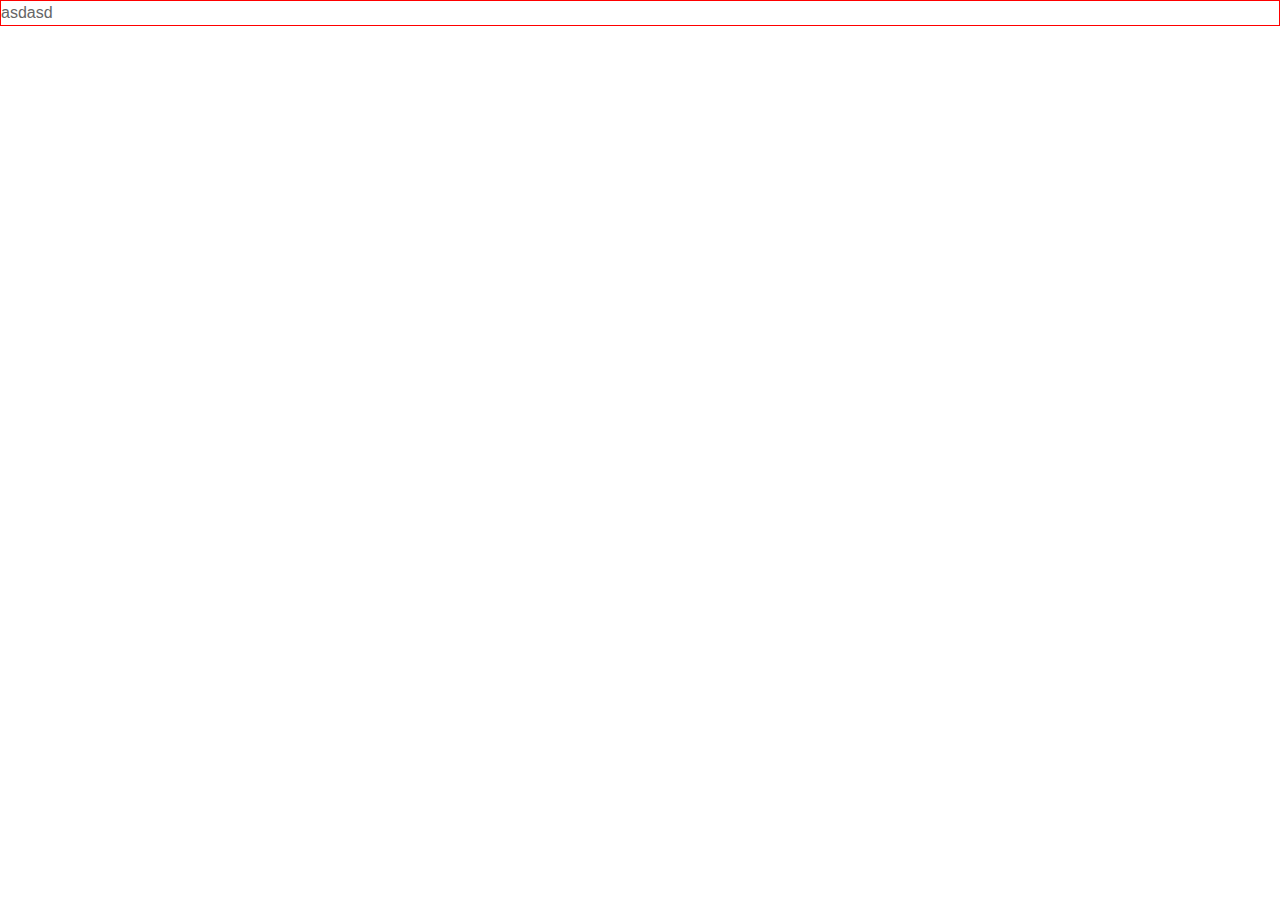
==== index.html @ b09355a0 "init" ====
<!DOCTYPE html>
<html lang="en">
<head>
    <meta charset="UTF-8">
    <meta http-equiv="X-UA-Compatible" content="IE=edge">
    <meta name="viewport" content="width=device-width, initial-scale=1.0">
    <title>First project</title>
    <link rel="stylesheet" href="css/uikit.min.css" />
    <script src="js/uikit.min.js"></script>
    <script src="js/uikit-icons.min.js"></script>
    <link rel="preconnect" href="https://fonts.googleapis.com">
    <link rel="preconnect" href="https://fonts.gstatic.com" crossorigin>
    <link href="https://fonts.googleapis.com/css2?family=Montserrat:ital,wght@0,100;0,200;0,300;0,400;0,500;0,600;0,700;0,800;0,900;1,100;1,200;1,300;1,400;1,500;1,600;1,700;1,800;1,900&display=swap" rel="stylesheet">
    <link rel="stylesheet" href="css/style.css">
</head>
<body>
    <main>
        <div class="Cc">
            asdasd
        </div>
      
    </main>
</body>
</html>
---- css/style.css ----
.Cc{
    border:1px solid red;
}
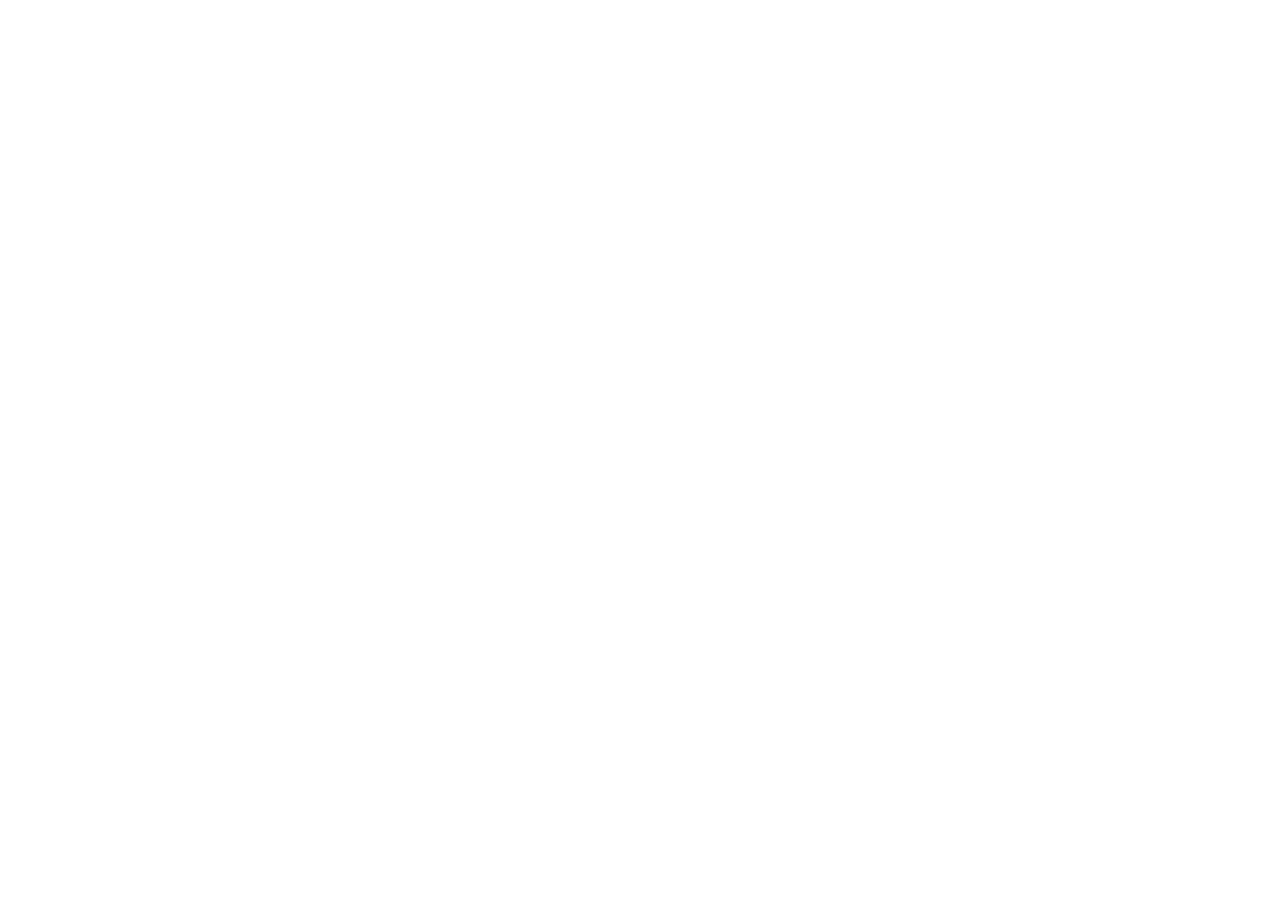
==== commit a7621b37: "empty index" ====
--- a/index.html
+++ b/index.html
@@ -15,10 +15,6 @@
 </head>
 <body>
     <main>
-        <div class="Cc">
-            asdasd
-        </div>
-      
     </main>
 </body>
 </html>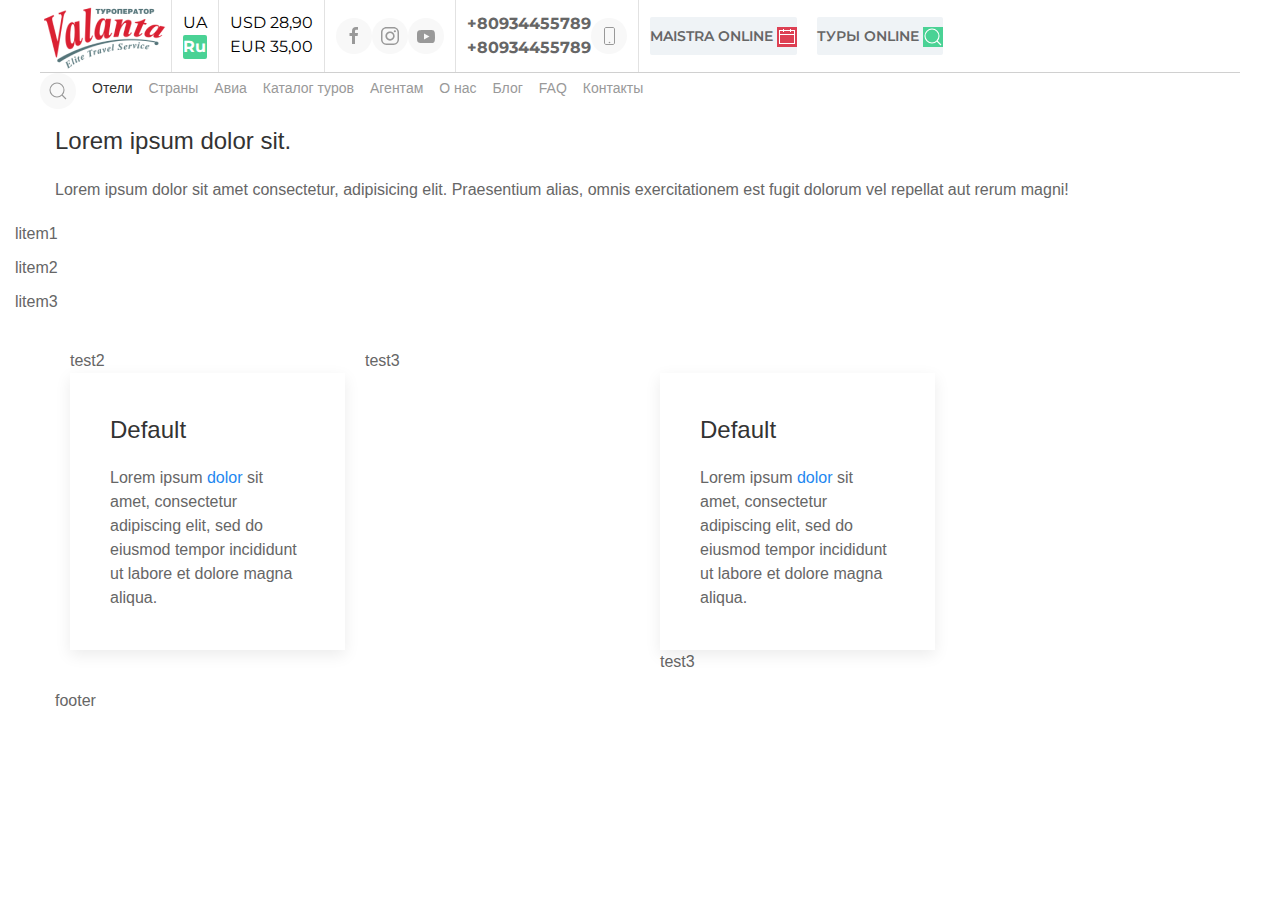
==== commit cabfffcc: "Update" ====
--- a/index.html
+++ b/index.html
@@ -14,7 +14,106 @@
     <link rel="stylesheet" href="css/style.css">
 </head>
 <body>
-    <main>
+    <main class="container-main">
+        <header class="header-main">
+            <div class="uk-container">
+                
+                <div class="header-main-top-section">
+                    <div class="logo-box">
+                        <img src="img/logo 1.png" class="logo">
+                    </div>
+                    <div class="lang-box">
+                        <a href="page2.html" class="lang-btn">
+                           UA
+                        </a>
+                        <a href="#" class="lang-btn active">
+                          Ru  
+                        </a>
+                    </div>
+                    <div class="rates-box">
+                        <a href="#" class="courses-usd">USD 28,90</a>
+                        <a href="#" class="courses-eur">EUR 35,00</a>
+                    </div>
+                    <div class="social-btn-box">
+                        <a href="" class="uk-icon-button" uk-icon="facebook"></a>
+                        <a href="" class="uk-icon-button" uk-icon="instagram"></a>
+                        <a href="" class="uk-icon-button" uk-icon="youtube"></a>
+                    </div>
+                    <div class="tel-box">
+                        <div class="tel-number-box">
+                            <span>+80934455789</span>
+                            <span>+80934455789</span>
+                        </div>
+                        <div class="tel-icon">
+                            <a href="" class="uk-icon-button" uk-icon="phone"></a>
+                        </div>
+                    </div>
+                    <div class="btn-box">
+                        <button class="uk-button uk-button-default-first">Maistra ONLINE <a href="" class="uk-icon-button-calendar" uk-icon="calendar"></a></button>
+                        <button class="uk-button uk-button-default-second">ТУРЫ ONLINE <a href="" class="uk-icon-button-search" uk-icon="search"></a></button>
+                    </div>
+                </div>
+                <div class="header-main-nav">
+                    <ul class="uk-nav uk-nav-default">
+                        <li><a href="" class="uk-icon-button" uk-icon="search"></a></li>
+                        <li class="uk-active"><a href="#">Отели</a></li>
+                        <li><a href="#">Страны</a></li>
+                        <li><a href="#">Авиа</a></li>
+                        <li><a href="#">Каталог туров</a></li>
+                        <li><a href="#">Агентам</a></li>
+                        <li><a href="#">О нас</a></li>
+                        <li><a href="#">Блог</a></li>
+                        <li><a href="#">FAQ</a></li>
+                        <li><a href="#">Контакты</a></li>
+                    </ul>
+                </div>
+            </div>
+        </header>
+        <section class="uk-section uk-padding-small section-info">
+            <div class="uk-container">
+              <div class="info-col-first">
+                <h3>
+                    Lorem ipsum dolor sit.
+                </h3>
+                <p>
+                    Lorem ipsum dolor sit amet consectetur, adipisicing elit. Praesentium alias, omnis exercitationem est fugit dolorum vel repellat aut rerum magni!
+                </p>
+              </div>
+
+            </div>
+            <div class="info-col-second">
+                <ul class="uk-list">
+                    <li>litem1</li>
+                    <li>litem2</li>
+                    <li>litem3</li>
+                </ul>
+            </div>
+        </div>
+        <div class="uk-section uk-padding-small">
+            <div class="uk-container">
+                <div class="uk-column-1-4">
+                    <div class="test Cc">test2</div>
+                    <div class="test Cc">test3</div>
+                </div>
+                
+                <div class="uk-column-1-2">
+                    <div class="uk-card uk-card-default uk-card-body uk-width-1-2@m">
+                        <h3 class="uk-card-title">Default</h3>
+                        <p>Lorem ipsum <a href="#">dolor</a> sit amet, consectetur adipiscing elit, sed do eiusmod tempor incididunt ut labore et dolore magna aliqua.</p>
+                    </div>
+                    <div class="uk-card uk-card-default uk-card-body uk-width-1-2@m">
+                        <h3 class="uk-card-title">Default</h3>
+                        <p>Lorem ipsum <a href="#">dolor</a> sit amet, consectetur adipiscing elit, sed do eiusmod tempor incididunt ut labore et dolore magna aliqua.</p>
+                    </div>
+                    <div class="test Cc">test3</div>
+                </div>
+            </div>
+        </div>
+        <footer class="footer-main">
+            <div class="uk-container">
+                footer
+            </div>
+        </footer>
     </main>
 </body>
 </html>--- a/css/style.css
+++ b/css/style.css
@@ -1,3 +1,131 @@
-.Cc{
-    border:1px solid red;
-}+.header-main-top-section {
+    display: flex;
+    flex-direction: row;
+}
+        .logo {
+            width: 131px;
+            height: 72px;
+        }
+    .lang-box {
+        display: flex;
+        flex-direction: column;
+        padding: 11px;
+        border-right:1px solid #E2E2E2;
+        border-left: 1px solid #E2E2E2;
+    }
+        .lang-btn {
+            color:black;
+            font-family:Montserrat;
+            font-style: normal;
+            font-weight: normal;
+        }
+        .active {
+            background-color: #4AD295;
+            color:white;
+            border-radius: 2px;
+            font-family:Montserrat;
+            font-style: normal;
+            font-weight: bold;
+        }
+    .rates-box {
+        display: flex;
+        flex-direction: column;
+        padding: 11px;
+        border-right:1px solid #E2E2E2;
+    }
+        .courses-usd, .courses-eur {
+            font-family: Montserrat;
+            font-style: normal;
+            font-weight: normal;
+            color:black;
+        }
+    .social-btn-box {
+        display: flex;
+        flex-direction: row;
+        align-items: center;
+        padding: 11px;
+        border-right:1px solid #E2E2E2;
+    }
+    .tel-box {
+        display: flex;
+        flex-direction: row;
+        align-items: center;
+        padding: 11px;
+        border-right:1px solid #E2E2E2;
+    }
+        .tel-number-box {
+            display: flex;
+            flex-direction: column;
+            font-family: Montserrat;
+            font-style: normal;
+            font-weight: bold;
+            text-align: center;
+        }
+        .tel-icon {
+            display: flex;
+            align-items: center;
+        }
+    .btn-box {
+        display: flex;
+        flex-direction: row;
+        align-items: center;
+    }
+        .uk-button-default-first {
+            padding: 0px;
+            margin-left: 11px;
+            margin-right:10px;
+            background: #EFF3F6;
+            border-radius: 2px;
+            font-family: Montserrat;
+            font-style: normal;
+            font-weight: 600;
+        }
+        .uk-button-default-second {
+            padding: 0px;
+            margin-left: 10px;
+            margin-right: 11px;
+            background: #EFF3F6;
+            border-radius: 2px;
+            font-family: Montserrat;
+            font-style: normal;
+            font-weight: 600;
+        }
+            .uk-icon-button-calendar {
+                background-color: #DD4053;
+                color: white;
+            }
+            .uk-icon-button-search {
+                background-color: #4AD295;
+                color:white;
+            }
+.header-main-nav {
+    border-top: 1px solid #D0D0D0;
+
+}
+    .header-main-nav .uk-nav  {
+        display: flex;
+        margin: 0 -8px;
+    }
+    .header-main-nav .uk-nav li {
+        margin: 0 8px;
+    }
+
+    .section-info{
+        
+    }
+        .section-info .info-col-first{
+            
+        }
+            .section-info .info-col-first .heading{
+                
+            }
+            .section-info .info-col-first .heading{
+                
+            }
+
+        .section-info .info-col-second{
+            
+        }
+            .section-info .info-col-second .uk-list{
+                
+            }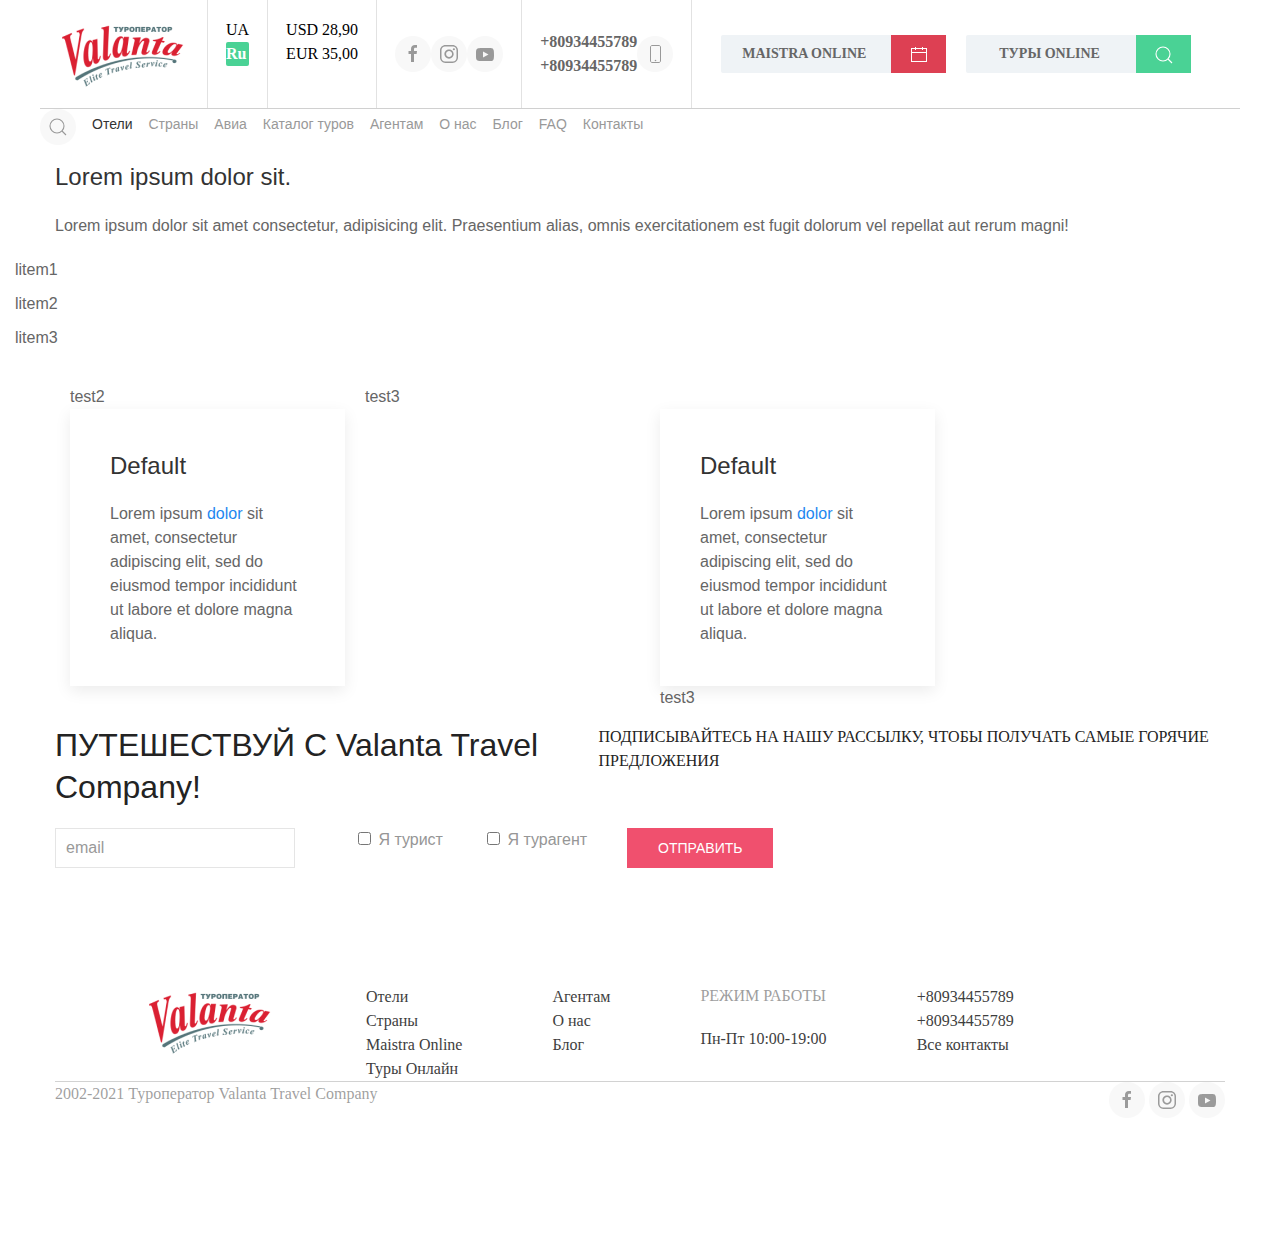
==== commit e7c5b1a2: "lesson-25" ====
--- a/index.html
+++ b/index.html
@@ -5,6 +5,9 @@
     <meta http-equiv="X-UA-Compatible" content="IE=edge">
     <meta name="viewport" content="width=device-width, initial-scale=1.0">
     <title>First project</title>
+    <link rel="preconnect" href="https://fonts.googleapis.com">
+<link rel="preconnect" href="https://fonts.gstatic.com" crossorigin>
+<link href="https://fonts.googleapis.com/css2?family=Montserrat:ital,wght@0,100;0,200;0,300;0,400;0,500;0,600;0,700;0,800;0,900;1,100;1,200;1,300;1,400;1,500;1,600;1,700;1,800;1,900&display=swap" rel="stylesheet">
     <link rel="stylesheet" href="css/uikit.min.css" />
     <script src="js/uikit.min.js"></script>
     <script src="js/uikit-icons.min.js"></script>
@@ -49,8 +52,18 @@
                         </div>
                     </div>
                     <div class="btn-box">
-                        <button class="uk-button uk-button-default-first">Maistra ONLINE <a href="" class="uk-icon-button-calendar" uk-icon="calendar"></a></button>
-                        <button class="uk-button uk-button-default-second">ТУРЫ ONLINE <a href="" class="uk-icon-button-search" uk-icon="search"></a></button>
+                        <button class="uk-button uk-button-default-first">
+                            Maistra ONLINE 
+                            <div class="red-background">
+                                <a href="" class="uk-icon-button-calendar" uk-icon="calendar"></a>
+                            </div>
+                        </button>
+                        <button class="uk-button uk-button-default-second">
+                            ТУРЫ ONLINE 
+                            <div class="green-background">
+                                <a href="" class="uk-icon-button-search" uk-icon="search"></a>
+                            </div>
+                        </button>
                     </div>
                 </div>
                 <div class="header-main-nav">
@@ -111,7 +124,73 @@
         </div>
         <footer class="footer-main">
             <div class="uk-container">
-                footer
+                <div class="footer-main-top-section">
+                    <div class="text-main-top-section">
+                        <div class="title-footer-main-top-section">
+                            <h2>ПУТЕШЕСТВУЙ С Valanta Travel Company!</h2>
+                        </div>
+                        <div class="sentence">
+                            <a href="#">ПОДПИСЫВАЙТЕСЬ НА НАШУ РАССЫЛКУ, ЧТОБЫ ПОЛУЧАТЬ САМЫЕ ГОРЯЧИЕ ПРЕДЛОЖЕНИЯ</a>
+                        </div>
+                    </div>
+                    <div class="application">
+                        <form class="uk-search uk-search-default">
+                            <input class="uk-search-input" type="email" placeholder="email">
+                        </form>
+                        <div class="who-you">
+                            <div class="tourist">
+                                <input type="checkbox">
+                                <a href="#">Я турист</a>
+                            </div>
+                            <div class="travel-agent">
+                                <input type="checkbox">
+                                <a href="#">Я турагент</a>
+                            </div>
+                            <div class="send">
+                                <button class="uk-button uk-button-danger">Отправить</button>
+                            </div>
+                        </div>
+                    </div>
+                </div>
+                <div class="footer-main-under-section">
+                    <div class="footer-col">
+                        <div class="footer-logo-box">
+                            <img src="img/logo 1.png" class="footer-logo">
+                        </div>
+                        <div class="col-first">
+                            <a href="#">Отели</a>
+                            <a href="#">Страны</a>
+                            <a href="#">Maistra Online</a>
+                            <a href="#">Туры Онлайн</a>
+                        </div>
+                        <div class="col-second">
+                            <a href="#">Агентам</a>
+                            <a href="#">О нас</a>
+                            <a href="#">Блог</a>
+                        </div>
+                        <div class="col-third">
+                            <h5>Режим работы</h5>
+                            <p>Пн-Пт 10:00-19:00</p>
+                        </div>
+                        <div class="col-fourth">
+                            <div class="number-col-fourth">
+                                <span>+80934455789</span>
+                                <span>+80934455789</span>
+                            </div>
+                            <p>Все контакты</p>
+                        </div>
+                    </div>
+                    <div class="under-footer-main-under-section">
+                        <div class="company">
+                            <a href="#">2002-2021 Туроператор Valanta Travel Company</a>
+                        </div>
+                        <div class="social-icon">
+                            <a href="" class="uk-icon-button" uk-icon="facebook"></a>
+                            <a href="" class="uk-icon-button" uk-icon="instagram"></a>
+                            <a href="" class="uk-icon-button" uk-icon="youtube"></a>
+                        </div>
+                    </div>
+                </div>
             </div>
         </footer>
     </main>
--- a/css/style.css
+++ b/css/style.css
@@ -2,20 +2,22 @@
     display: flex;
     flex-direction: row;
 }
+    .logo-box {
+        padding:18px;
+    }
         .logo {
             width: 131px;
-            height: 72px;
         }
     .lang-box {
         display: flex;
         flex-direction: column;
-        padding: 11px;
+        padding: 18px;
         border-right:1px solid #E2E2E2;
         border-left: 1px solid #E2E2E2;
     }
         .lang-btn {
             color:black;
-            font-family:Montserrat;
+            font-family: Montserrat sans-serif;
             font-style: normal;
             font-weight: normal;
         }
@@ -23,41 +25,38 @@
             background-color: #4AD295;
             color:white;
             border-radius: 2px;
-            font-family:Montserrat;
             font-style: normal;
             font-weight: bold;
         }
     .rates-box {
         display: flex;
         flex-direction: column;
-        padding: 11px;
-        border-right:1px solid #E2E2E2;
-    }
-        .courses-usd, .courses-eur {
-            font-family: Montserrat;
-            font-style: normal;
-            font-weight: normal;
-            color:black;
-        }
+        padding: 18px;
+        border-right:1px solid #E2E2E2;
+        font-family: Montserrat sans-serif;
+        color:black;
+    }
+    .courses-usd, .courses-eur {
+        color:black;
+    }
     .social-btn-box {
         display: flex;
         flex-direction: row;
         align-items: center;
-        padding: 11px;
+        padding: 18px;
         border-right:1px solid #E2E2E2;
     }
     .tel-box {
         display: flex;
         flex-direction: row;
         align-items: center;
-        padding: 11px;
+        padding: 18px;
         border-right:1px solid #E2E2E2;
     }
         .tel-number-box {
             display: flex;
             flex-direction: column;
-            font-family: Montserrat;
-            font-style: normal;
+            font-family: Montserrat sans-serif;
             font-weight: bold;
             text-align: center;
         }
@@ -69,35 +68,45 @@
         display: flex;
         flex-direction: row;
         align-items: center;
+        padding-left: 18px;
     }
         .uk-button-default-first {
             padding: 0px;
+            width: 225px;
+            padding-left: 21px;
             margin-left: 11px;
             margin-right:10px;
             background: #EFF3F6;
             border-radius: 2px;
-            font-family: Montserrat;
-            font-style: normal;
+            font-family: Montserrat sans-serif;
             font-weight: 600;
+            display: flex;
+            justify-content: space-between;
+            
         }
         .uk-button-default-second {
             padding: 0px;
+            padding-left: 33px;
+            width: 225px;
             margin-left: 10px;
             margin-right: 11px;
             background: #EFF3F6;
             border-radius: 2px;
-            font-family: Montserrat;
-            font-style: normal;
+            font-family: Montserrat sans-serif;
             font-weight: 600;
-        }
-            .uk-icon-button-calendar {
-                background-color: #DD4053;
-                color: white;
-            }
-            .uk-icon-button-search {
-                background-color: #4AD295;
-                color:white;
-            }
+            display: flex;
+            justify-content: space-between;
+        }
+        .red-background {
+            background-color: #DD4053;
+            color: white;
+            width: 55px;
+        }
+        .green-background {
+            background-color: #4AD295;
+            color:white;
+            width: 55px;
+        }
 .header-main-nav {
     border-top: 1px solid #D0D0D0;
 
@@ -128,4 +137,88 @@
         }
             .section-info .info-col-second .uk-list{
                 
-            }+            }
+.footer-main-under-section {
+    background-image:url(https://i.pinimg.com/originals/00/1d/f4/001df465267b254a5045a230e4692837.jpg);
+    height: 370px;
+    display: flex;
+    flex-direction: column;
+    justify-content: center;
+}
+    .footer-col {
+        display: flex;
+        flex-direction: row;
+    }
+        .footer-logo-box {
+            margin-left: 90px;
+        }
+        .col-first, .col-second, .col-third, .col-fourth {
+            display: flex;
+            flex-direction: column;
+            font-family: Montserrat sans-serif;
+            margin-left: 90px;
+        }
+        .col-first a, .col-second a, .col-third a, .col-third p,.col-fourth a {
+            color: #3E3E3E; 
+        }
+            .col-third p {
+                margin-top: 0px;
+            }
+            .col-third h5 {
+                color: #3E3E3E;
+                opacity: 0.5;
+                text-transform: uppercase;
+                font-family: Montserrat sans-serif; 
+            }
+            .number-col-fourth {
+                display: flex;
+                flex-direction: column;
+                color: #3E3E3E; 
+                font-family: Montserrat sans-serif;
+            }
+            .col-fourth p {
+                margin-top: 0px;
+                color: #3E3E3E; 
+            }
+.footer-main-top-section {
+    background-image: url();
+}
+            .text-main-top-section {
+                display: flex;
+                flex-direction: row;
+                font-family: Montserrat sans-serif;
+                font-weight: 500;
+            }
+            .title-footer-main-top-section h2, .sentence a {
+                color: #232323;
+            }
+        .application, .who-you {
+            display: flex;
+            flex-direction: row;
+            margin-top: 0px;
+        }
+        .who-you {
+            margin-left: 59px;
+        }
+            .tourist {
+                margin-right: 40px;
+            }
+                .tourist a {
+                    color:#969696;
+                }
+                .travel-agent a {
+                    color:#969696;
+                }
+            .travel-agent {
+                margin-right: 40px;
+            }
+    .under-footer-main-under-section {
+        display: flex;
+        justify-content: space-between;
+        border-top: 1px solid rgba(29, 29, 29, 0.2);
+        height: 40px;
+        font-family: Montserrat sans-serif;
+    }
+    .under-footer-main-under-section a {
+        color: rgba(62, 62, 62, 0.5);
+    }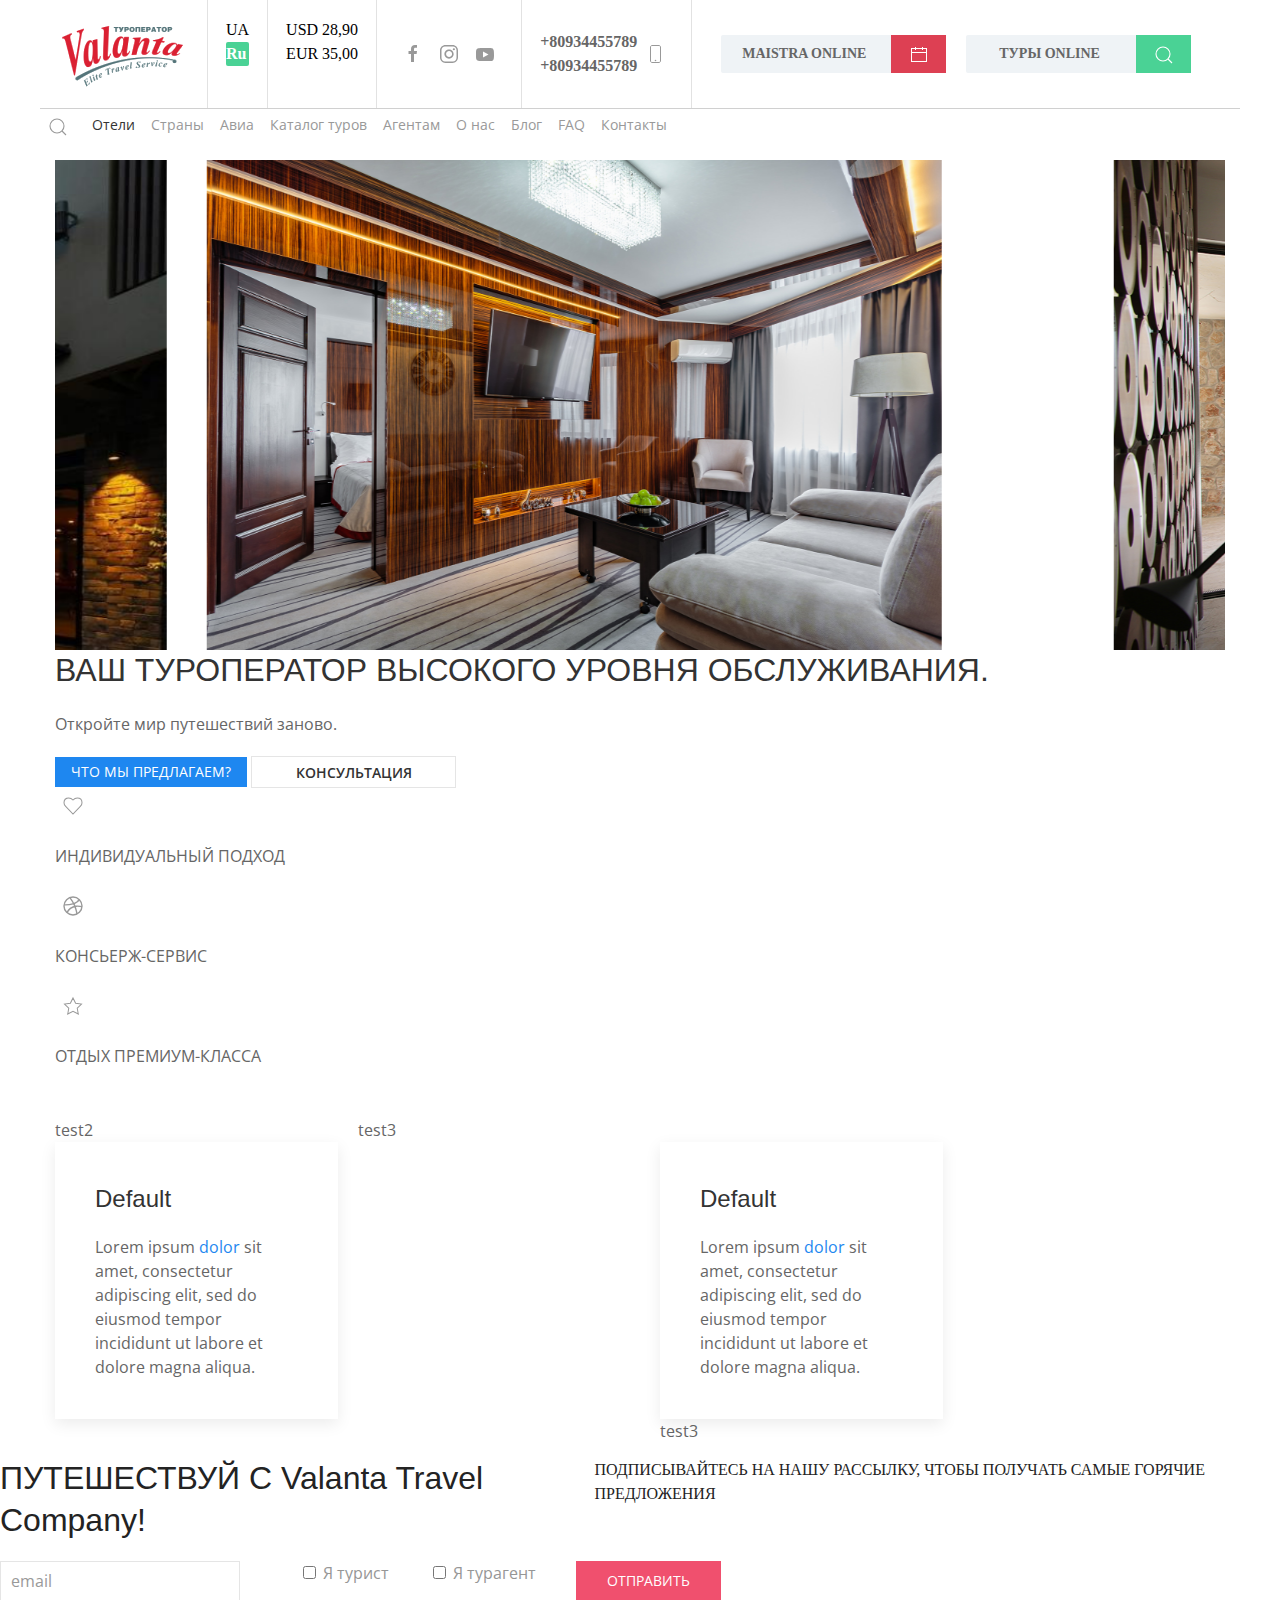
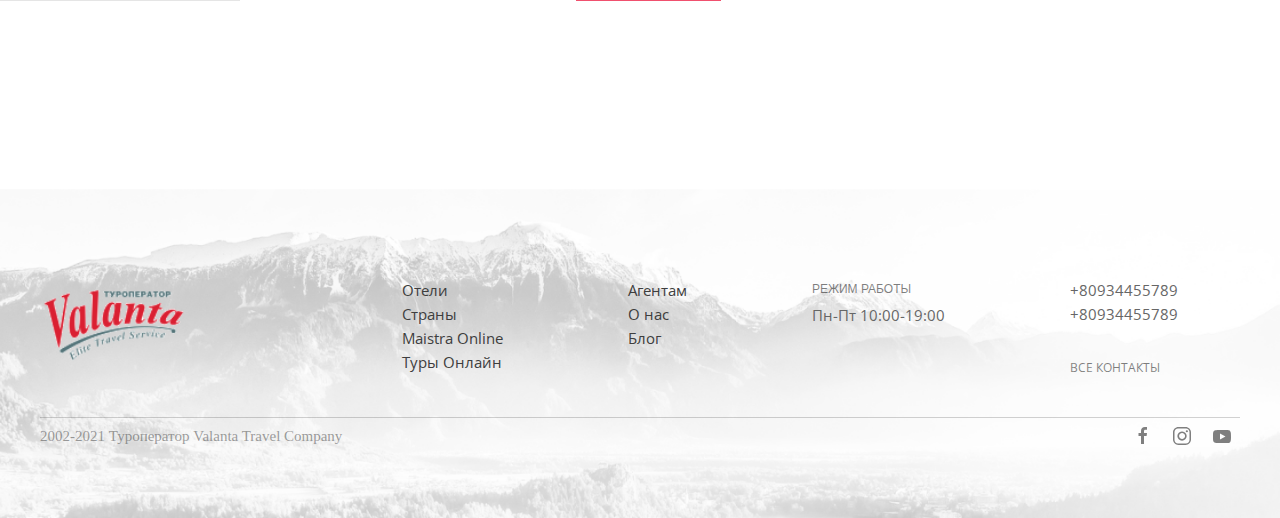
==== commit 66b226ee: "fix footer" ====
--- a/index.html
+++ b/index.html
@@ -6,14 +6,20 @@
     <meta name="viewport" content="width=device-width, initial-scale=1.0">
     <title>First project</title>
     <link rel="preconnect" href="https://fonts.googleapis.com">
-<link rel="preconnect" href="https://fonts.gstatic.com" crossorigin>
-<link href="https://fonts.googleapis.com/css2?family=Montserrat:ital,wght@0,100;0,200;0,300;0,400;0,500;0,600;0,700;0,800;0,900;1,100;1,200;1,300;1,400;1,500;1,600;1,700;1,800;1,900&display=swap" rel="stylesheet">
+    <link rel="preconnect" href="https://fonts.gstatic.com" crossorigin>
+    <link href="https://fonts.googleapis.com/css2?family=Montserrat:ital,wght@0,100;0,200;0,300;0,400;0,500;0,600;0,700;0,800;0,900;1,100;1,200;1,300;1,400;1,500;1,600;1,700;1,800;1,900&display=swap" rel="stylesheet">
+    
     <link rel="stylesheet" href="css/uikit.min.css" />
     <script src="js/uikit.min.js"></script>
     <script src="js/uikit-icons.min.js"></script>
+
     <link rel="preconnect" href="https://fonts.googleapis.com">
     <link rel="preconnect" href="https://fonts.gstatic.com" crossorigin>
     <link href="https://fonts.googleapis.com/css2?family=Montserrat:ital,wght@0,100;0,200;0,300;0,400;0,500;0,600;0,700;0,800;0,900;1,100;1,200;1,300;1,400;1,500;1,600;1,700;1,800;1,900&display=swap" rel="stylesheet">
+    <link rel="preconnect" href="https://fonts.googleapis.com">
+    <link rel="preconnect" href="https://fonts.gstatic.com" crossorigin>
+    <link href="https://fonts.googleapis.com/css2?family=Open+Sans:ital,wght@0,300;0,400;0,500;0,600;0,700;0,800;1,300;1,400;1,500;1,600;1,700;1,800&display=swap" rel="stylesheet">
+    
     <link rel="stylesheet" href="css/style.css">
 </head>
 <body>
@@ -23,7 +29,7 @@
                 
                 <div class="header-main-top-section">
                     <div class="logo-box">
-                        <img src="img/logo 1.png" class="logo">
+                        <img src="img/logo.png" class="logo">
                     </div>
                     <div class="lang-box">
                         <a href="page2.html" class="lang-btn">
@@ -84,24 +90,67 @@
         </header>
         <section class="uk-section uk-padding-small section-info">
             <div class="uk-container">
-              <div class="info-col-first">
-                <h3>
-                    Lorem ipsum dolor sit.
-                </h3>
-                <p>
-                    Lorem ipsum dolor sit amet consectetur, adipisicing elit. Praesentium alias, omnis exercitationem est fugit dolorum vel repellat aut rerum magni!
-                </p>
-              </div>
-
-            </div>
-            <div class="info-col-second">
-                <ul class="uk-list">
-                    <li>litem1</li>
-                    <li>litem2</li>
-                    <li>litem3</li>
-                </ul>
-            </div>
-        </div>
+                <div class="uk-position-relative uk-visible-toggle uk-light" tabindex="-1" uk-slider="center: true">
+                    
+                    <ul class="uk-slider-items uk-grid">
+                        <li class="uk-width-3-4">
+                            <div class="uk-panel">
+                                <img src="img/hotel-3.jpg" alt="" class="slider-image">
+                                <div class="uk-position-center uk-panel"></div>
+                            </div>
+                        </li>
+                        <li class="uk-width-3-4">
+                            <div class="uk-panel">
+                                <img src="img/vot-eto.jpg" alt="" class="slider-image">
+                                <div class="uk-position-center uk-panel"></div>
+                            </div>
+                        </li>
+                        <li class="uk-width-3-4">
+                            <div class="uk-panel">
+                                <img src="img/hotel-2.jpg" alt="" class="slider-image">
+                                <div class="uk-position-center uk-panel"></div>
+                            </div>
+                        </li>
+                        <li class="uk-width-3-4">
+                            <div class="uk-panel">
+                                <img src="img/Hotel.jpg" alt="" class="slider-image">
+                                <div class="uk-position-center uk-panel"></div>
+                            </div>
+                        </li>
+                    </ul>
+
+                    <button class="uk-button uk-button-default">От 300 € за сутки</button>
+                    <h1>новый эко-отель mastila на о. хвар в Хорватии</h1>
+                    <button class="uk-button uk-button-primary uk-button-large">Подробнее</button>
+                
+                    <a class="uk-position-center-left uk-position-small uk-hidden-hover" href="#" uk-slidenav-previous uk-slider-item="previous"></a>
+                    <a class="uk-position-center-right uk-position-small uk-hidden-hover" href="#" uk-slidenav-next uk-slider-item="next"></a>
+        
+                </div>
+                <div class="tour-operator">
+                    <div class="first-col-tour-operator">
+                        <h2>ВАШ ТУРОПЕРАТОР ВЫСОКОГО УРОВНЯ ОБСЛУЖИВАНИЯ.</h2>
+                        <p> Откройте мир путешествий заново.</p>
+                        <button class="uk-button uk-button-primary uk-button-small">Что мы предлагаем?</button>
+                        <button class="uk-button uk-button-default uk-button-small">Консультация</button>
+                    </div>
+                    <div class="second-col-tour-operator">
+                        <div class="row">
+                            <a href="" class="uk-icon-button" uk-icon="heart"></a>
+                            <p>ИНДИВИДУАЛЬНЫЙ ПОДХОД</p>
+                        </div>
+                        <div class="row">
+                            <a href="" class="uk-icon-button" uk-icon="dribbble"></a>
+                            <p>КОНСЬЕРЖ-СЕРВИС</p>
+                        </div>
+                        <div class="row">
+                            <a href="" class="uk-icon-button" uk-icon="star"></a>
+                            <p>ОТДЫХ ПРЕМИУМ-КЛАССА</p>
+                        </div>
+                    </div>
+                </div>
+            </div>
+        </section>
         <div class="uk-section uk-padding-small">
             <div class="uk-container">
                 <div class="uk-column-1-4">
@@ -122,74 +171,84 @@
                 </div>
             </div>
         </div>
+
+        <div class="Test Container Cc">
+            <div class="footer-main-top-section">
+                <div class="text-main-top-section">
+                    <div class="title-footer-main-top-section">
+                        <h2>ПУТЕШЕСТВУЙ С Valanta Travel Company!</h2>
+                    </div>
+                    <div class="sentence">
+                        <a href="#">ПОДПИСЫВАЙТЕСЬ НА НАШУ РАССЫЛКУ, ЧТОБЫ ПОЛУЧАТЬ САМЫЕ ГОРЯЧИЕ ПРЕДЛОЖЕНИЯ</a>
+                    </div>
+                </div>
+                <div class="application">
+                    <form class="uk-search uk-search-default">
+                        <input class="uk-search-input" type="email" placeholder="email">
+                    </form>
+                    <div class="who-you">
+                        <div class="tourist">
+                            <input type="checkbox">
+                            <a href="#">Я турист</a>
+                        </div>
+                        <div class="travel-agent">
+                            <input type="checkbox">
+                            <a href="#">Я турагент</a>
+                        </div>
+                        <div class="send">
+                            <button class="uk-button uk-button-danger">Отправить</button>
+                        </div>
+                    </div>
+                </div>
+            </div>
+        </div>
+
         <footer class="footer-main">
             <div class="uk-container">
-                <div class="footer-main-top-section">
-                    <div class="text-main-top-section">
-                        <div class="title-footer-main-top-section">
-                            <h2>ПУТЕШЕСТВУЙ С Valanta Travel Company!</h2>
-                        </div>
-                        <div class="sentence">
-                            <a href="#">ПОДПИСЫВАЙТЕСЬ НА НАШУ РАССЫЛКУ, ЧТОБЫ ПОЛУЧАТЬ САМЫЕ ГОРЯЧИЕ ПРЕДЛОЖЕНИЯ</a>
-                        </div>
-                    </div>
-                    <div class="application">
-                        <form class="uk-search uk-search-default">
-                            <input class="uk-search-input" type="email" placeholder="email">
-                        </form>
-                        <div class="who-you">
-                            <div class="tourist">
-                                <input type="checkbox">
-                                <a href="#">Я турист</a>
-                            </div>
-                            <div class="travel-agent">
-                                <input type="checkbox">
-                                <a href="#">Я турагент</a>
-                            </div>
-                            <div class="send">
-                                <button class="uk-button uk-button-danger">Отправить</button>
-                            </div>
-                        </div>
-                    </div>
-                </div>
-                <div class="footer-main-under-section">
-                    <div class="footer-col">
-                        <div class="footer-logo-box">
-                            <img src="img/logo 1.png" class="footer-logo">
-                        </div>
-                        <div class="col-first">
+                <div class="footer-section">
+                    <div class="footer-main-logo">
+                        <img src="img/logo.png" class="footer-logo">
+                    </div>
+                    <div class="footer-nav-section">
+                        <div class="footer-nav">
                             <a href="#">Отели</a>
                             <a href="#">Страны</a>
                             <a href="#">Maistra Online</a>
                             <a href="#">Туры Онлайн</a>
                         </div>
-                        <div class="col-second">
+                        <div class="footer-nav-about">
                             <a href="#">Агентам</a>
                             <a href="#">О нас</a>
                             <a href="#">Блог</a>
                         </div>
-                        <div class="col-third">
-                            <h5>Режим работы</h5>
+                        <div class="footer-working-hours">
+                            <h5 class="font-small-gray">Режим работы</h5>
                             <p>Пн-Пт 10:00-19:00</p>
                         </div>
-                        <div class="col-fourth">
-                            <div class="number-col-fourth">
+                        <div class="footer-tel">
+                            <div class="footer-tel-container">
                                 <span>+80934455789</span>
                                 <span>+80934455789</span>
                             </div>
-                            <p>Все контакты</p>
-                        </div>
-                    </div>
-                    <div class="under-footer-main-under-section">
-                        <div class="company">
-                            <a href="#">2002-2021 Туроператор Valanta Travel Company</a>
-                        </div>
-                        <div class="social-icon">
-                            <a href="" class="uk-icon-button" uk-icon="facebook"></a>
-                            <a href="" class="uk-icon-button" uk-icon="instagram"></a>
-                            <a href="" class="uk-icon-button" uk-icon="youtube"></a>
-                        </div>
-                    </div>
+                            <p class="font-small-gray">Все контакты</p>
+                        </div>
+                    </div>
+
+                </div>
+                <div class="footer-section bottom">
+                    <div class="company">
+                        <a href="#">2002-2021 Туроператор Valanta Travel Company</a>
+                    </div>
+                    <div class="social-icon">
+                        <a href="" class="uk-icon-button" uk-icon="facebook"></a>
+                        <a href="" class="uk-icon-button" uk-icon="instagram"></a>
+                        <a href="" class="uk-icon-button" uk-icon="youtube"></a>
+                    </div>
+                </div>
+
+                <div class="footer-main-content">
+              
+                
                 </div>
             </div>
         </footer>
--- a/css/style.css
+++ b/css/style.css
@@ -2,223 +2,324 @@
     display: flex;
     flex-direction: row;
 }
-    .logo-box {
-        padding:18px;
-    }
-        .logo {
-            width: 131px;
-        }
-    .lang-box {
-        display: flex;
-        flex-direction: column;
-        padding: 18px;
-        border-right:1px solid #E2E2E2;
-        border-left: 1px solid #E2E2E2;
-    }
-        .lang-btn {
-            color:black;
-            font-family: Montserrat sans-serif;
-            font-style: normal;
-            font-weight: normal;
-        }
-        .active {
-            background-color: #4AD295;
-            color:white;
-            border-radius: 2px;
-            font-style: normal;
-            font-weight: bold;
-        }
-    .rates-box {
-        display: flex;
-        flex-direction: column;
-        padding: 18px;
-        border-right:1px solid #E2E2E2;
-        font-family: Montserrat sans-serif;
-        color:black;
-    }
-    .courses-usd, .courses-eur {
-        color:black;
-    }
-    .social-btn-box {
-        display: flex;
-        flex-direction: row;
-        align-items: center;
-        padding: 18px;
-        border-right:1px solid #E2E2E2;
-    }
-    .tel-box {
-        display: flex;
-        flex-direction: row;
-        align-items: center;
-        padding: 18px;
-        border-right:1px solid #E2E2E2;
-    }
-        .tel-number-box {
-            display: flex;
-            flex-direction: column;
-            font-family: Montserrat sans-serif;
-            font-weight: bold;
-            text-align: center;
-        }
-        .tel-icon {
-            display: flex;
-            align-items: center;
-        }
-    .btn-box {
-        display: flex;
-        flex-direction: row;
-        align-items: center;
-        padding-left: 18px;
-    }
-        .uk-button-default-first {
-            padding: 0px;
-            width: 225px;
-            padding-left: 21px;
-            margin-left: 11px;
-            margin-right:10px;
-            background: #EFF3F6;
-            border-radius: 2px;
-            font-family: Montserrat sans-serif;
-            font-weight: 600;
-            display: flex;
-            justify-content: space-between;
+.logo-box {
+    padding:18px;
+}
+.logo {
+    width: 131px;
+}
+.lang-box {
+    display: flex;
+    flex-direction: column;
+    padding: 18px;
+    border-right:1px solid #E2E2E2;
+    border-left: 1px solid #E2E2E2;
+}
+.lang-btn {
+    color:black;
+    font-family: Montserrat sans-serif;
+    font-style: normal;
+    font-weight: normal;
+}
+.active {
+    background-color: #4AD295;
+    color:white;
+    border-radius: 2px;
+    font-style: normal;
+    font-weight: bold;
+}
+.rates-box {
+    display: flex;
+    flex-direction: column;
+    padding: 18px;
+    border-right:1px solid #E2E2E2;
+    font-family: Montserrat sans-serif;
+    color:black;
+}
+.courses-usd, .courses-eur {
+    color:black;
+}
+.social-btn-box {
+    display: flex;
+    flex-direction: row;
+    align-items: center;
+    padding: 18px;
+    border-right:1px solid #E2E2E2;
+}
+.tel-box {
+    display: flex;
+    flex-direction: row;
+    align-items: center;
+    padding: 18px;
+    border-right:1px solid #E2E2E2;
+}
+.tel-number-box {
+    display: flex;
+    flex-direction: column;
+    font-family: Montserrat sans-serif;
+    font-weight: bold;
+    text-align: center;
+}
+.tel-icon {
+    display: flex;
+    align-items: center;
+}
+.btn-box {
+    display: flex;
+    flex-direction: row;
+    align-items: center;
+    padding-left: 18px;
+}
+.uk-button-default-first {
+    padding: 0px;
+    width: 225px;
+    padding-left: 21px;
+    margin-left: 11px;
+    margin-right:10px;
+    background: #EFF3F6;
+    border-radius: 2px;
+    font-family: Montserrat sans-serif;
+    font-weight: 600;
+    display: flex;
+    justify-content: space-between;
             
-        }
-        .uk-button-default-second {
-            padding: 0px;
-            padding-left: 33px;
-            width: 225px;
-            margin-left: 10px;
-            margin-right: 11px;
-            background: #EFF3F6;
-            border-radius: 2px;
-            font-family: Montserrat sans-serif;
-            font-weight: 600;
-            display: flex;
-            justify-content: space-between;
-        }
-        .red-background {
-            background-color: #DD4053;
-            color: white;
-            width: 55px;
-        }
-        .green-background {
-            background-color: #4AD295;
-            color:white;
-            width: 55px;
-        }
+}
+.uk-button-default-second {
+    padding: 0px;
+    padding-left: 33px;
+    width: 225px;
+    margin-left: 10px;
+    margin-right: 11px;
+    background: #EFF3F6;
+    border-radius: 2px;
+    font-family: Montserrat sans-serif;
+    font-weight: 600;
+    display: flex;
+    justify-content: space-between;
+}
+.red-background {
+    background-color: #DD4053;
+    color: white;
+    width: 55px;
+}
+.green-background {
+    background-color: #4AD295;
+    color:white;
+    width: 55px;
+}
 .header-main-nav {
     border-top: 1px solid #D0D0D0;
 
 }
-    .header-main-nav .uk-nav  {
+.uk-light {
+    height: 490px;
+}
+.slider-image {
+    height: 490px;
+}
+.uk-button-default {
+    width: 205px;
+    height: 32px;
+    left: 222px;
+    top: 133px; 
+    font-family: Open Sans;
+    font-weight: 600;
+    line-height: 32px;  
+}
+.uk-light h1 {
+    width: 725px;
+    height: 102px;
+    left: 195px;
+    top: 185px;
+    font-family: Montserrat sans-serif;
+    font-weight: 500;
+    font-size: 45px;
+    line-height: 55px
+}
+.uk-light .uk-button-large {
+    width: 270px;
+    height: 60px;
+    left: 200px;
+    top: 330px;
+    background: rgba(255, 255, 255, 0.25);
+    border-radius: 2px;
+    font-family: Montserrat sans-serif;
+}
+.header-main-nav .uk-nav  {
+    display: flex;
+    margin: 0 -8px;
+}
+.header-main-nav .uk-nav li {
+    margin: 0 8px;
+}
+.footer-main-under-section {
+    display: flex;
+    flex-direction: column;
+    justify-content: center;
+}
+.footer-main{
+    background:url(../img/footer-bg.png) center;
+    background-repeat: no-repeat;
+    margin-top: 150px;
+}
+.footer-col {
+    display: flex;
+    flex-direction: row;
+}
+.footer-logo-box {
+    margin-left: 90px;
+}
+.col-first, .col-second, .col-third, .col-fourth {
+    display: flex;
+    flex-direction: column;
+    font-family: Montserrat sans-serif;
+    margin-left: 90px;
+}
+.col-first a, .col-second a, .col-third a, .col-third p,.col-fourth a {
+    color: #3E3E3E; 
+}
+.col-third p {
+    margin-top: 0px;
+}
+.col-third h5 {
+    color: #3E3E3E;
+    opacity: 0.5;
+    text-transform: uppercase;
+    font-family: Montserrat sans-serif; 
+}
+.number-col-fourth {
+    display: flex;
+    flex-direction: column;
+    color: #3E3E3E; 
+    font-family: Montserrat sans-serif;
+}
+.col-fourth p {
+    margin-top: 0px;
+    color: #3E3E3E; 
+}
+.footer-main-top-section {
+    background-image: url();
+}
+.text-main-top-section {
+    display: flex;
+    flex-direction: row;
+    font-family: Montserrat sans-serif;
+    font-weight: 500;
+}
+.title-footer-main-top-section h2, .sentence a {
+    color: #232323;
+}
+.application, .who-you {
+    display: flex;
+    flex-direction: row;
+    margin-top: 0px;
+}
+.who-you {
+    margin-left: 59px;
+    }
+.tourist {
+    margin-right: 40px;
+}
+.tourist a {
+    color:#969696;
+}
+.travel-agent a {
+    color:#969696;
+}
+.travel-agent {
+    margin-right: 40px;
+}
+
+/**/
+body {
+    font-family: 'Open Sans', sans-serif;
+}
+.color-gray {
+    color:rgba(0, 0, 0, 0.5);
+}
+.font-small-gray {
+    font-size: 12px;
+    color:rgba(0, 0, 0, 0.5);
+    text-transform: uppercase;
+}
+.uk-icon-button{
+    background: unset;
+}
+.uk-icon-button:hover,
+.uk-icon-button:active {
+    background: unset;
+}
+
+.footer-main {
+    background:url(../img/footer-bg.png);
+    background-repeat: no-repeat;
+    background-size: 100%;
+    background-size: cover;
+    background-position:bottom center;
+    font-size: 15px;
+    line-height: 19px;
+    padding-top: 130px;
+}
+    .footer-main h5 {
+        margin-bottom: 8px;
+    }
+    .footer-section {
         display: flex;
-        margin: 0 -8px;
-    }
-    .header-main-nav .uk-nav li {
-        margin: 0 8px;
-    }
-
-    .section-info{
-        
-    }
-        .section-info .info-col-first{
-            
+    }
+        .footer-logo {
+            min-width: 150px;
         }
-            .section-info .info-col-first .heading{
-                
-            }
-            .section-info .info-col-first .heading{
-                
-            }
-
-        .section-info .info-col-second{
-            
+        .footer-nav-section {
+            display: flex;
+            justify-content:space-around;
+            width: 100%;
+            padding-left: 150px;
+            padding-bottom: 40px;
         }
-            .section-info .info-col-second .uk-list{
-                
-            }
-.footer-main-under-section {
-    background-image:url(https://i.pinimg.com/originals/00/1d/f4/001df465267b254a5045a230e4692837.jpg);
-    height: 370px;
-    display: flex;
-    flex-direction: column;
-    justify-content: center;
-}
-    .footer-col {
-        display: flex;
-        flex-direction: row;
-    }
-        .footer-logo-box {
-            margin-left: 90px;
-        }
-        .col-first, .col-second, .col-third, .col-fourth {
-            display: flex;
-            flex-direction: column;
-            font-family: Montserrat sans-serif;
-            margin-left: 90px;
-        }
-        .col-first a, .col-second a, .col-third a, .col-third p,.col-fourth a {
-            color: #3E3E3E; 
-        }
-            .col-third p {
-                margin-top: 0px;
-            }
-            .col-third h5 {
-                color: #3E3E3E;
-                opacity: 0.5;
-                text-transform: uppercase;
-                font-family: Montserrat sans-serif; 
-            }
-            .number-col-fourth {
+            .footer-nav-section .footer-tel {
                 display: flex;
                 flex-direction: column;
-                color: #3E3E3E; 
-                font-family: Montserrat sans-serif;
-            }
-            .col-fourth p {
-                margin-top: 0px;
-                color: #3E3E3E; 
-            }
-.footer-main-top-section {
-    background-image: url();
-}
-            .text-main-top-section {
+                justify-content: space-between;
+            }
+                .footer-tel .footer-tel-container span {
+                    margin-bottom: 5px; 
+                }
+            .footer-nav-section div {
                 display: flex;
-                flex-direction: row;
-                font-family: Montserrat sans-serif;
-                font-weight: 500;
-            }
-            .title-footer-main-top-section h2, .sentence a {
-                color: #232323;
-            }
-        .application, .who-you {
-            display: flex;
-            flex-direction: row;
-            margin-top: 0px;
-        }
-        .who-you {
-            margin-left: 59px;
-        }
-            .tourist {
-                margin-right: 40px;
-            }
-                .tourist a {
-                    color:#969696;
-                }
-                .travel-agent a {
-                    color:#969696;
-                }
-            .travel-agent {
-                margin-right: 40px;
-            }
-    .under-footer-main-under-section {
+                flex-direction: column;
+            }
+            .footer-nav-section a {
+                color:#3E3E3E;
+                margin-bottom: 5px;
+            }
+            .footer-nav-section a:hover {
+                text-decoration: none;
+                opacity: 0.8;
+            }
+            .footer-nav-section p {
+                padding: 0;
+                margin: 0;
+            }
+            
+
+
+    .footer-section{
+
+    }
+
+    .footer-section.bottom {
         display: flex;
         justify-content: space-between;
+        align-items: center;
         border-top: 1px solid rgba(29, 29, 29, 0.2);
-        height: 40px;
         font-family: Montserrat sans-serif;
-    }
-    .under-footer-main-under-section a {
-        color: rgba(62, 62, 62, 0.5);
-    }+        padding-bottom: 64px;
+    }
+        .footer-section.bottom a {
+            color: rgba(62, 62, 62, 0.5);
+        }
+        .footer-section.bottom .social-icon a {
+            color:rgba(0, 0, 0, 0.5);
+        }
+      
+      
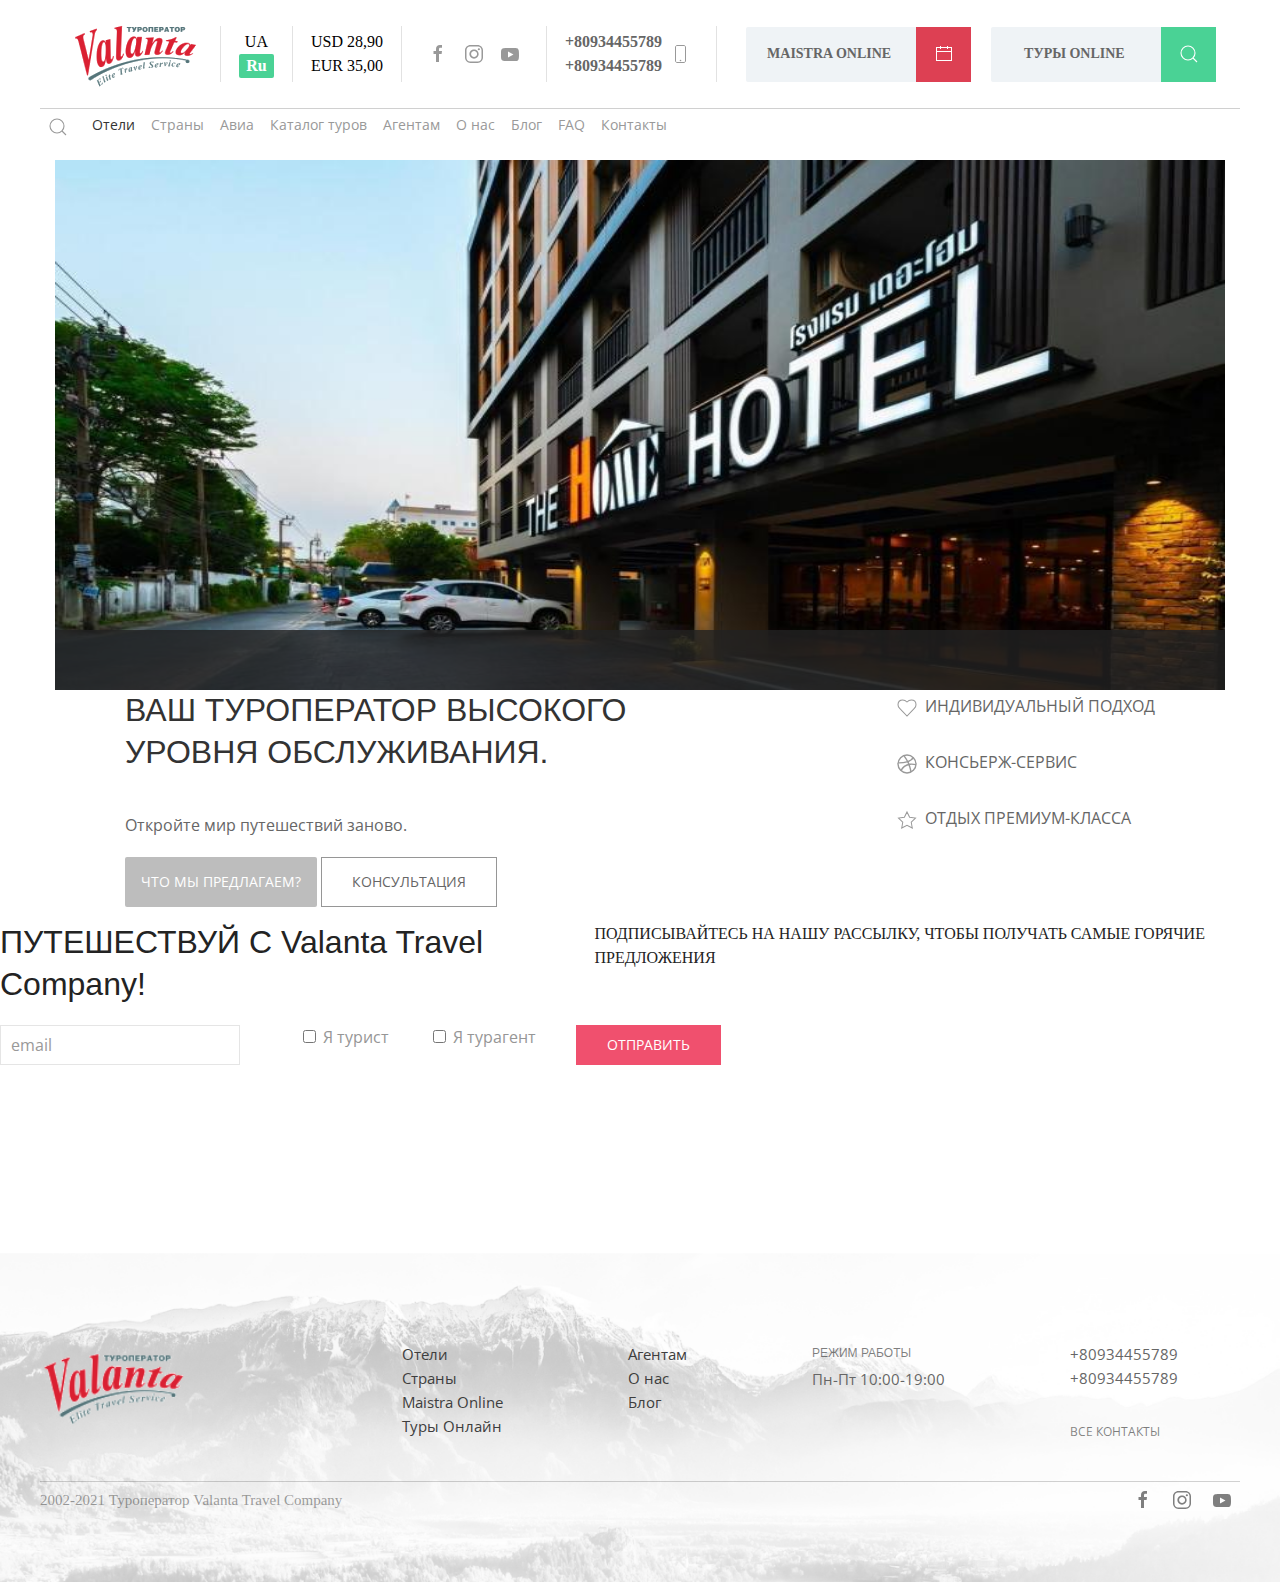
==== commit a8ddb73f: "header" ====
--- a/index.html
+++ b/index.html
@@ -90,88 +90,90 @@
         </header>
         <section class="uk-section uk-padding-small section-info">
             <div class="uk-container">
-                <div class="uk-position-relative uk-visible-toggle uk-light" tabindex="-1" uk-slider="center: true">
-                    
+                <div class="uk-position-relative uk-visible-toggle uk-light" tabindex="-1" uk-slider="clsActivated: uk-transition-active; center: true">
+
                     <ul class="uk-slider-items uk-grid">
-                        <li class="uk-width-3-4">
+                        <li class="uk-width-1-1">
+                            <div class="uk-panel">
+                                <img src="img/hotel-1.jpg" alt="" class="slider-image" >
+                                <div class="uk-overlay uk-overlay-primary uk-position-bottom uk-text-center uk-transition-slide-bottom"></div>
+                            </div>
+                            <div class="title-slider">
+                                <h3>От 300 € за сутки</h3>
+                                <h1>новый эко-отель mastila на о. хвар в Хорватии</h1>
+                                <button class="uk-button uk-button-default">Подробнее</button>
+                            </div>
+                        </li>
+                        <li class="uk-width-1-1">
+                            <div class="uk-panel">
+                                <img src="img/hotel-2.jpg" alt="" class="slider-image">
+                                <div class="uk-overlay uk-overlay-primary uk-position-bottom uk-text-center uk-transition-slide-bottom">
+                                </div>
+                            </div>
+                            <div class="title-slider">
+                                <h3>От 300 € за сутки</h3>
+                                <h1>новый эко-отель mastila на о. хвар в Хорватии</h1>
+                                <button class="uk-button uk-button-default">Подробнее</button>
+                            </div>
+                        </li>
+                        <li class="uk-width-1-1">
                             <div class="uk-panel">
                                 <img src="img/hotel-3.jpg" alt="" class="slider-image">
-                                <div class="uk-position-center uk-panel"></div>
-                            </div>
-                        </li>
-                        <li class="uk-width-3-4">
-                            <div class="uk-panel">
-                                <img src="img/vot-eto.jpg" alt="" class="slider-image">
-                                <div class="uk-position-center uk-panel"></div>
-                            </div>
-                        </li>
-                        <li class="uk-width-3-4">
-                            <div class="uk-panel">
-                                <img src="img/hotel-2.jpg" alt="" class="slider-image">
-                                <div class="uk-position-center uk-panel"></div>
-                            </div>
-                        </li>
-                        <li class="uk-width-3-4">
-                            <div class="uk-panel">
-                                <img src="img/Hotel.jpg" alt="" class="slider-image">
-                                <div class="uk-position-center uk-panel"></div>
+                                <div class="uk-overlay uk-overlay-primary uk-position-bottom uk-text-center uk-transition-slide-bottom"></div>
+                            </div>
+                            <div class="title-slider">
+                                <h3>От 300 € за сутки</h3>
+                                <h1>новый эко-отель mastila на о. хвар в Хорватии</h1>
+                                <button class="uk-button uk-button-default">Подробнее</button>
+                            </div>
+                        </li>
+                        <li class="uk-width-1-1">
+                            <div class="uk-panel">
+                                <img src="img/hotel-4.jpg" alt="" class="slider-image">
+                                <div class="uk-overlay uk-overlay-primary uk-position-bottom uk-text-center uk-transition-slide-bottom"></div>
+                            </div>
+                            <div class="title-slider">
+                                <h3>От 300 € за сутки</h3>
+                                <h1>новый эко-отель mastila на о. хвар в Хорватии</h1>
+                                <button class="uk-button uk-button-default">Подробнее</button>
+                            </div>
+                        </li>
+                        <li class="uk-width-1-1">
+                            <div class="uk-panel">
+                                <img src="img/hotel-5.jpg" alt="" class="slider-image">
+                                <div class="uk-overlay uk-overlay-primary uk-position-bottom uk-text-center uk-transition-slide-bottom"></div>
+                            </div>
+                            <div class="title-slider">
+                                <h3>От 300 € за сутки</h3>
+                                <h1>новый эко-отель mastila на о. хвар в Хорватии</h1>
+                                <button class="uk-button uk-button-default">Подробнее</button>
                             </div>
                         </li>
                     </ul>
-
-                    <button class="uk-button uk-button-default">От 300 € за сутки</button>
-                    <h1>новый эко-отель mastila на о. хвар в Хорватии</h1>
-                    <button class="uk-button uk-button-primary uk-button-large">Подробнее</button>
-                
-                    <a class="uk-position-center-left uk-position-small uk-hidden-hover" href="#" uk-slidenav-previous uk-slider-item="previous"></a>
-                    <a class="uk-position-center-right uk-position-small uk-hidden-hover" href="#" uk-slidenav-next uk-slider-item="next"></a>
-        
                 </div>
                 <div class="tour-operator">
                     <div class="first-col-tour-operator">
                         <h2>ВАШ ТУРОПЕРАТОР ВЫСОКОГО УРОВНЯ ОБСЛУЖИВАНИЯ.</h2>
                         <p> Откройте мир путешествий заново.</p>
-                        <button class="uk-button uk-button-primary uk-button-small">Что мы предлагаем?</button>
-                        <button class="uk-button uk-button-default uk-button-small">Консультация</button>
+                        <div class="btn-first-col-tour-operator">
+                            <button class="uk-button uk-button-primary uk-button-small">Что мы предлагаем?</button>
+                            <button class="uk-button button-default-small">Консультация</button>
+                        </div>
                     </div>
                     <div class="second-col-tour-operator">
-                        <div class="row">
-                            <a href="" class="uk-icon-button" uk-icon="heart"></a>
-                            <p>ИНДИВИДУАЛЬНЫЙ ПОДХОД</p>
-                        </div>
-                        <div class="row">
-                            <a href="" class="uk-icon-button" uk-icon="dribbble"></a>
-                            <p>КОНСЬЕРЖ-СЕРВИС</p>
-                        </div>
-                        <div class="row">
-                            <a href="" class="uk-icon-button" uk-icon="star"></a>
-                            <p>ОТДЫХ ПРЕМИУМ-КЛАССА</p>
+                        <div class="row-second-col-tour-operator">
+                            <p><a href="" class="uk-icon-button" uk-icon="heart"></a>ИНДИВИДУАЛЬНЫЙ ПОДХОД</p>
+                        </div>
+                        <div class="row-second-col-tour-operator">
+                            <p><a href="" class="uk-icon-button" uk-icon="dribbble"></a>КОНСЬЕРЖ-СЕРВИС</p>
+                        </div>
+                        <div class="row-second-col-tour-operator">
+                            <p><a href="" class="uk-icon-button" uk-icon="star"></a>ОТДЫХ ПРЕМИУМ-КЛАССА</p>
                         </div>
                     </div>
                 </div>
             </div>
         </section>
-        <div class="uk-section uk-padding-small">
-            <div class="uk-container">
-                <div class="uk-column-1-4">
-                    <div class="test Cc">test2</div>
-                    <div class="test Cc">test3</div>
-                </div>
-                
-                <div class="uk-column-1-2">
-                    <div class="uk-card uk-card-default uk-card-body uk-width-1-2@m">
-                        <h3 class="uk-card-title">Default</h3>
-                        <p>Lorem ipsum <a href="#">dolor</a> sit amet, consectetur adipiscing elit, sed do eiusmod tempor incididunt ut labore et dolore magna aliqua.</p>
-                    </div>
-                    <div class="uk-card uk-card-default uk-card-body uk-width-1-2@m">
-                        <h3 class="uk-card-title">Default</h3>
-                        <p>Lorem ipsum <a href="#">dolor</a> sit amet, consectetur adipiscing elit, sed do eiusmod tempor incididunt ut labore et dolore magna aliqua.</p>
-                    </div>
-                    <div class="test Cc">test3</div>
-                </div>
-            </div>
-        </div>
-
         <div class="Test Container Cc">
             <div class="footer-main-top-section">
                 <div class="text-main-top-section">
--- a/css/style.css
+++ b/css/style.css
@@ -1,6 +1,8 @@
 .header-main-top-section {
     display: flex;
     flex-direction: row;
+    justify-content: center;
+    align-items: center;
 }
 .logo-box {
     padding:18px;
@@ -11,30 +13,35 @@
 .lang-box {
     display: flex;
     flex-direction: column;
+    justify-content: center;
+    align-items: center;
     padding: 18px;
     border-right:1px solid #E2E2E2;
     border-left: 1px solid #E2E2E2;
+    height: 20px;
 }
 .lang-btn {
     color:black;
     font-family: Montserrat sans-serif;
-    font-style: normal;
-    font-weight: normal;
 }
 .active {
     background-color: #4AD295;
     color:white;
     border-radius: 2px;
-    font-style: normal;
     font-weight: bold;
+    width: 35px;
+    text-align: center;
 }
 .rates-box {
     display: flex;
     flex-direction: column;
+    justify-content: center;
+    align-items: center;
     padding: 18px;
     border-right:1px solid #E2E2E2;
     font-family: Montserrat sans-serif;
     color:black;
+    height: 20px;
 }
 .courses-usd, .courses-eur {
     color:black;
@@ -42,16 +49,20 @@
 .social-btn-box {
     display: flex;
     flex-direction: row;
+    justify-content: center;
     align-items: center;
     padding: 18px;
     border-right:1px solid #E2E2E2;
+    height: 20px;
 }
 .tel-box {
     display: flex;
     flex-direction: row;
+    justify-content: center;
     align-items: center;
     padding: 18px;
     border-right:1px solid #E2E2E2;
+    height: 20px;
 }
 .tel-number-box {
     display: flex;
@@ -67,12 +78,14 @@
 .btn-box {
     display: flex;
     flex-direction: row;
+    justify-content: center;
     align-items: center;
     padding-left: 18px;
 }
 .uk-button-default-first {
     padding: 0px;
     width: 225px;
+    height: 55px;
     padding-left: 21px;
     margin-left: 11px;
     margin-right:10px;
@@ -82,12 +95,14 @@
     font-weight: 600;
     display: flex;
     justify-content: space-between;
+    align-items: center;
             
 }
 .uk-button-default-second {
     padding: 0px;
     padding-left: 33px;
     width: 225px;
+    height: 55px;
     margin-left: 10px;
     margin-right: 11px;
     background: #EFF3F6;
@@ -96,26 +111,63 @@
     font-weight: 600;
     display: flex;
     justify-content: space-between;
+    align-items: center;
 }
 .red-background {
     background-color: #DD4053;
     color: white;
     width: 55px;
+    height: 55px;
+    display: flex;
+    justify-content: center;
+    align-items: center;
 }
 .green-background {
     background-color: #4AD295;
     color:white;
     width: 55px;
+    height: 55px;
+    display: flex;
+    justify-content: center;
+    align-items: center;
 }
 .header-main-nav {
     border-top: 1px solid #D0D0D0;
 
 }
 .uk-light {
-    height: 490px;
+    height: 530px;
 }
 .slider-image {
-    height: 490px;
+    height: 530px;
+    width: 1280px;
+}
+.tour-operator {
+    display: flex;
+    justify-content: space-around;
+}
+.first-col-tour-operator {
+    display: flex;
+    flex-direction: column;
+    width: 624px;
+}
+.uk-button-primary {
+    background: #BDBDBD;
+    border-radius: 2px;
+    height: 50px;
+}
+.button-default-small {
+    height: 50px;
+    background-color: white;
+    border: 1px solid #969696;
+}
+.second-col-tour-operator {
+    display: flex;
+    flex-direction: column;
+}
+.row-second-col-tour-operator {
+    display: flex;
+    flex-direction: row;
 }
 .uk-button-default {
     width: 205px;
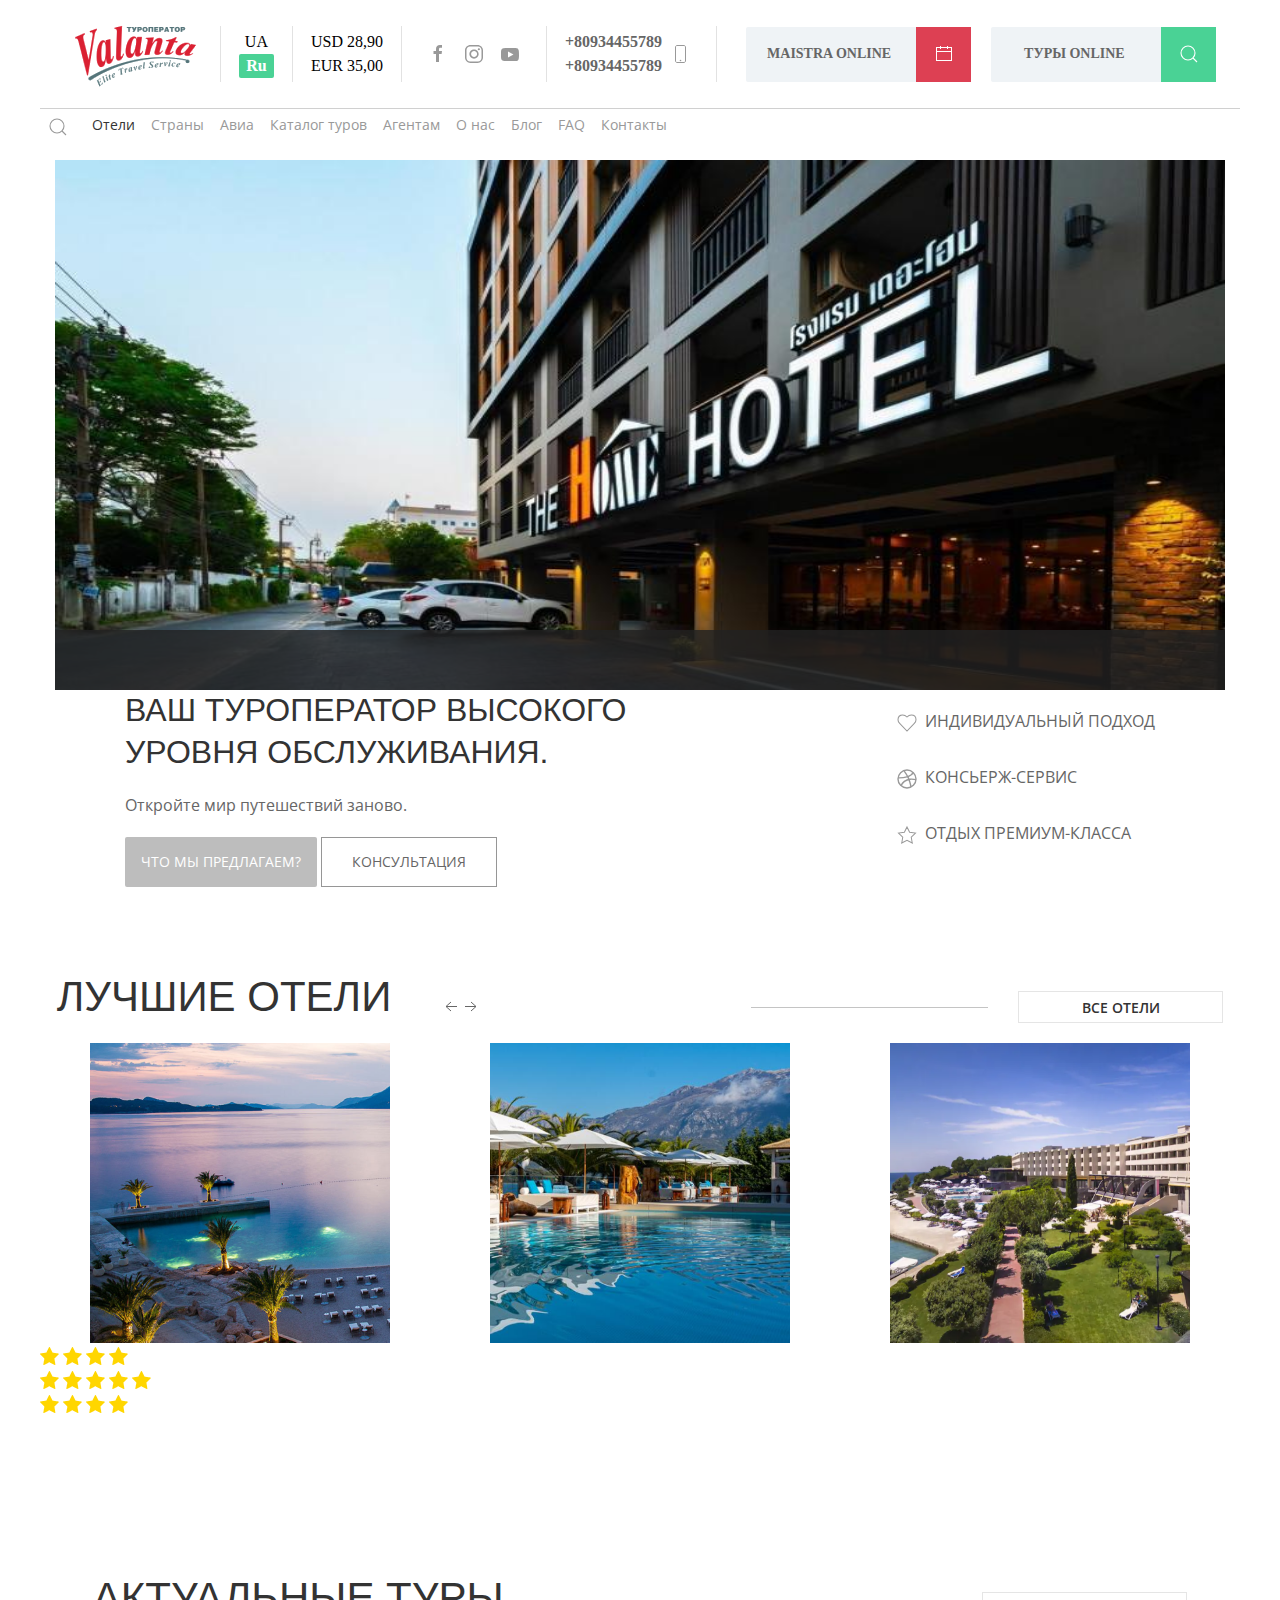
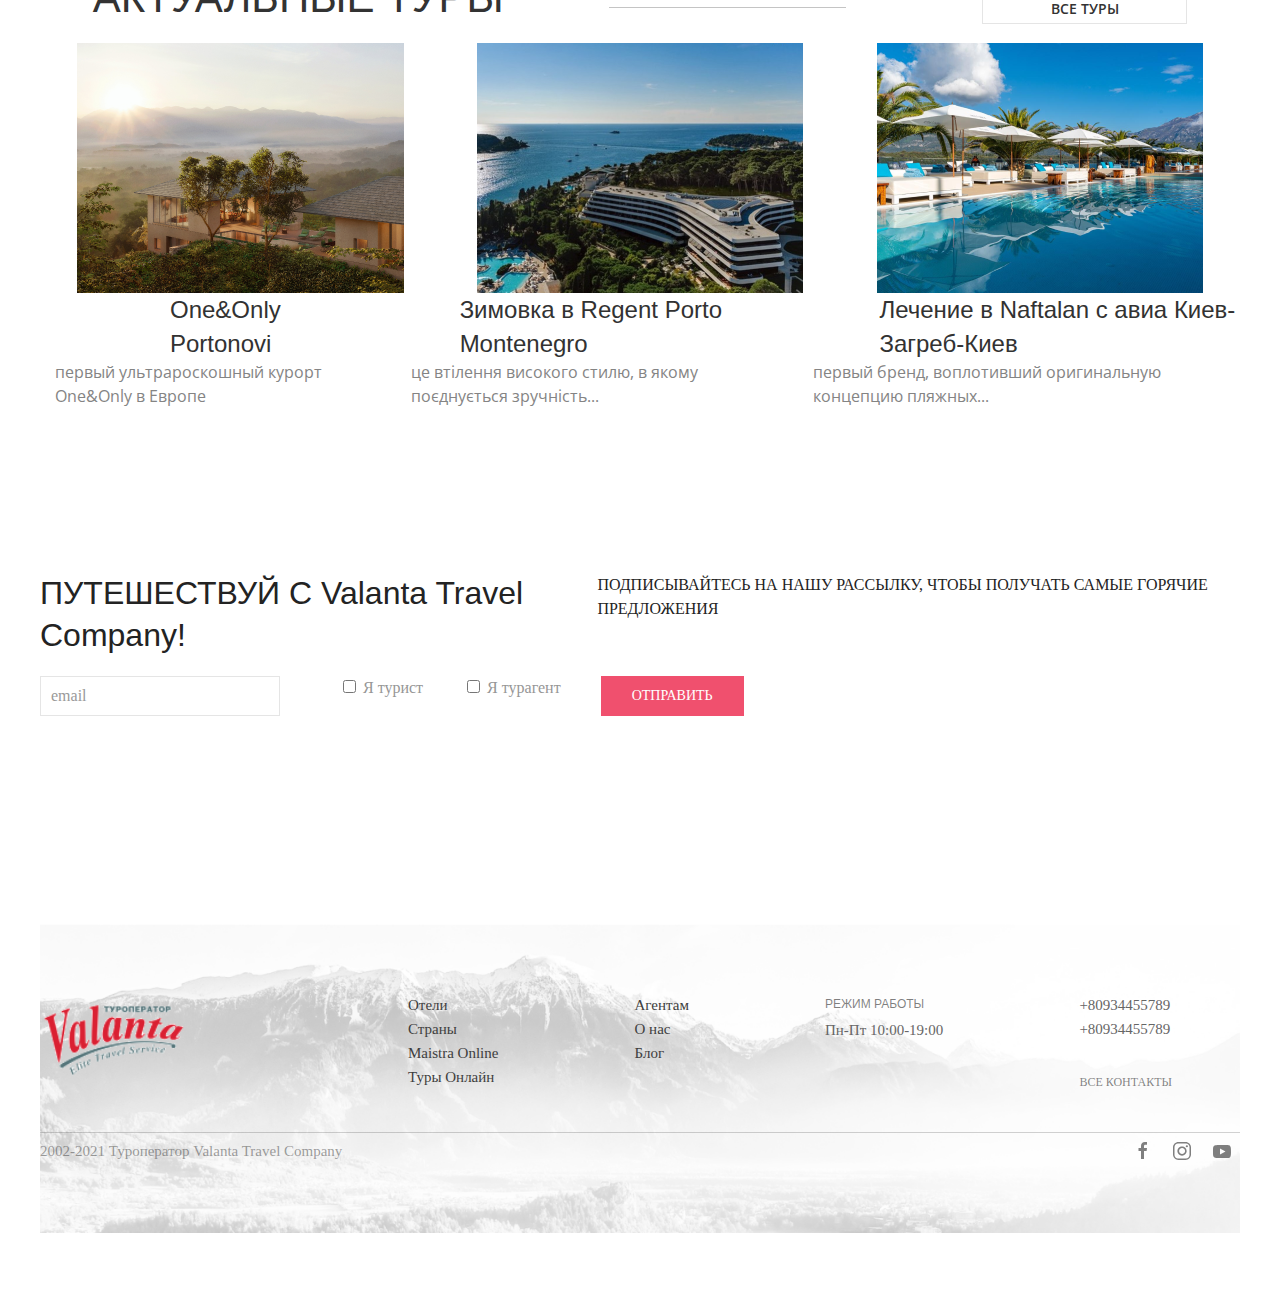
==== commit b89bc8c3: "new-update-3" ====
--- a/index.html
+++ b/index.html
@@ -174,6 +174,101 @@
                 </div>
             </div>
         </section>
+        <div class="uk-section uk-section-default">
+            <div class="uk-container">
+                <div class="best-hotels">
+                    <div class="title-best-hotels">
+                        <h1>ЛУЧШИЕ ОТЕЛИ</h1>
+                        <div class="arrows">
+                            <a href="#" uk-icon="arrow-left"></a>
+                            <a href="#" uk-icon="arrow-right"></a>
+                            
+                        </div>
+                        <div class="horizontal-stick"></div>
+                        <button class="uk-button uk-button-default">Все отели</button>
+                    </div>
+                    <div class="uk-position-relative uk-visible-toggle uk-light" tabindex="-1" uk-slider="center: true">
+
+                        <ul class="uk-slider-items uk-grid">
+                            <li class="uk-width-1-1">
+                                <div class="uk-panel">
+                                    <img src="img/best-hotels-6.png" alt="" class="img-best-hotels">
+                                    <img src="img/best-hotels-5.png" alt="" class="img-best-hotels">
+                                    <img src="img/best-hotels-4.png" alt="" class="img-best-hotels">
+                                </div>
+                            </li>
+                            <li class="uk-width-1-1">
+                                <div class="uk-panel">
+                                    <img src="img/best-hotels-3.jpg" alt="" class="img-best-hotels">
+                                    <img src="img/best-hotels-2.jpg" alt="" class="img-best-hotels">
+                                    <img src="img/best-hotels-1.jpg" alt="" class="img-best-hotels">
+                                </div>
+                            </li>
+                        </ul>
+                    
+                        <a class="uk-position-center-left uk-position-small uk-hidden-hover" href="#" uk-slidenav-previous uk-slider-item="previous"></a>
+                        <a class="uk-position-center-right uk-position-small uk-hidden-hover" href="#" uk-slidenav-next uk-slider-item="next"></a>
+                    <div class="stars-first">
+                        <img src="img/stars-1.png" alt="" class="stars-1">
+                        <img src="img/stars-2.png" alt="" class="stars-2">
+                        <img src="img/stars-3.png" alt="" class="stars-3">
+                        <img src="img/stars-4.png" alt="" class="stars-4">
+                    </div>
+                    <div class="stars-second">
+                        <img src="img/stars-5.png" alt="" class="stars-5">
+                        <img src="img/stars-6.png" alt="" class="stars-6">
+                        <img src="img/stars-7.png" alt="" class="stars-7">
+                        <img src="img/stars-8.png" alt="" class="stars-8">
+                        <img src="img/stars-9.png" alt="" class="stars-9">
+                    </div>
+                    <div class="stars-third">
+                        <img src="img/stars-10.png" alt="" class="stars-10">
+                        <img src="img/stars-11.png" alt="" class="stars-11">
+                        <img src="img/stars-12.png" alt="" class="stars-12">
+                        <img src="img/stars-13.png" alt="" class="stars-13">
+                    </div>
+                </div>
+                <div class="actual-tours">
+                    <div class="actual-tours-title">
+                        <div class="title-actual-tours">
+                            <h1>АКТУАЛЬНЫЕ ТУРЫ </h1>
+                            <div class="horizontal-stick"></div>
+                            <button class="uk-button uk-button-default">Все туры</button>
+                        </div>
+                        <div class="uk-position-relative uk-visible-toggle uk-light" tabindex="-1" uk-slider="center: true">
+    
+                            <ul class="uk-slider-items uk-grid">
+                                <li class="uk-width-1-1">
+                                    <div class="uk-panel">
+                                        <img src="img/actual-tours-1.png" alt="" class="img-actual-tours">
+                                        <img src="img/actual-tours-2.png" alt="" class="img-actual-tours">
+                                        <img src="img/actual-tours-3.png" alt="" class="img-actual-tours">
+                                    </div>
+                                </li>
+                                <li class="uk-width-1-1">
+                                    <div class="uk-panel">
+                                        <img src="img/actual-tours-1.png" alt="" class="img-actual-tours">
+                                        <img src="img/actual-tours-2.png" alt="" class="img-actual-tours">
+                                        <img src="img/actual-tours-3.png" alt="" class="img-actual-tours">
+                                    </div>
+                                </li>
+                            </ul>
+                            <div class="info-actual-tours">
+                                <div class="title-info-actual-tours">
+                                    <h3 class="title-text-info-actual-tours">One&Only Portonovi</h3>
+                                    <h3 class="title-text-info-actual-tours">Зимовка в Regent Porto Montenegro</h3>
+                                    <h3 class="title-text-info-actual-tours">Лечение в Naftalan с авиа Киев-Загреб-Киев</h3>
+                                </div>
+                                <div class="info-texts-actual-tours">
+                                    <p class="info-text-actual-tours">первый ультрароскошный курорт One&Only в Европе</p>
+                                    <p class="info-text-actual-tours">це втілення високого стилю, в якому поєднується зручність...</p>
+                                    <p class="info-text-actual-tours">первый бренд, воплотивший оригинальную концепцию пляжных...</p>
+                                </div>
+                            </div>
+                    
+                </div>
+            </div>
+        </div>
         <div class="Test Container Cc">
             <div class="footer-main-top-section">
                 <div class="text-main-top-section">
--- a/css/style.css
+++ b/css/style.css
@@ -151,6 +151,82 @@
     flex-direction: column;
     width: 624px;
 }
+    .first-col-tour-operator h2 {
+        margin-bottom: 0px;
+    }
+.second-col-tour-operator {
+    display: flex;
+    justify-content: center;
+    flex-direction: column;
+}
+.best-hotels {
+    font-family: Montserrat sans-serif; 
+}
+.title-best-hotels {
+    display: flex;
+    flex-direction: row;
+    justify-content: center;
+    align-items: center;
+}
+.arrows {
+    margin-left:50px;
+    margin-right: 270px;
+    display: flex;
+    flex-direction: row;
+    align-items: center;
+    justify-content: space-around;
+}
+.horizontal-stick {
+    height: 1px;
+    width: 237px;
+    background-color: #C4C4C4;
+    margin-right:30px;
+    text-align: center;
+}
+.uk-panel {
+    display: flex;
+    justify-content: space-around;
+}
+.uk-hidden-hover {
+    background-color: #232323;
+}
+.img-best-hotels {
+    width: 300px;
+    height: 300px;
+}
+
+.title-actual-tours {
+    display: flex;
+    flex-direction: row;
+    justify-content: center;
+    align-items: center;
+    justify-content: space-around;
+}
+.title-info-actual-tours {
+    font-family: Montserrat sans-serif;
+    display: flex;
+    align-items: center;
+    flex-direction: row;
+}
+.info-actual-tours h3 {
+    color: #323232;
+}
+.title-text-info-actual-tours {
+    margin:0px;
+    margin-left: 130px;
+}
+.info-texts-actual-tours {
+    font-family: Open Sans;
+    display: flex;
+    align-items: center;
+    flex-direction: row;
+}
+.info-text-actual-tours {
+    color: #848484;
+    margin:0px;
+    margin-left: 15px;
+}
+
 .uk-button-primary {
     background: #BDBDBD;
     border-radius: 2px;
@@ -160,10 +236,6 @@
     height: 50px;
     background-color: white;
     border: 1px solid #969696;
-}
-.second-col-tour-operator {
-    display: flex;
-    flex-direction: column;
 }
 .row-second-col-tour-operator {
     display: flex;
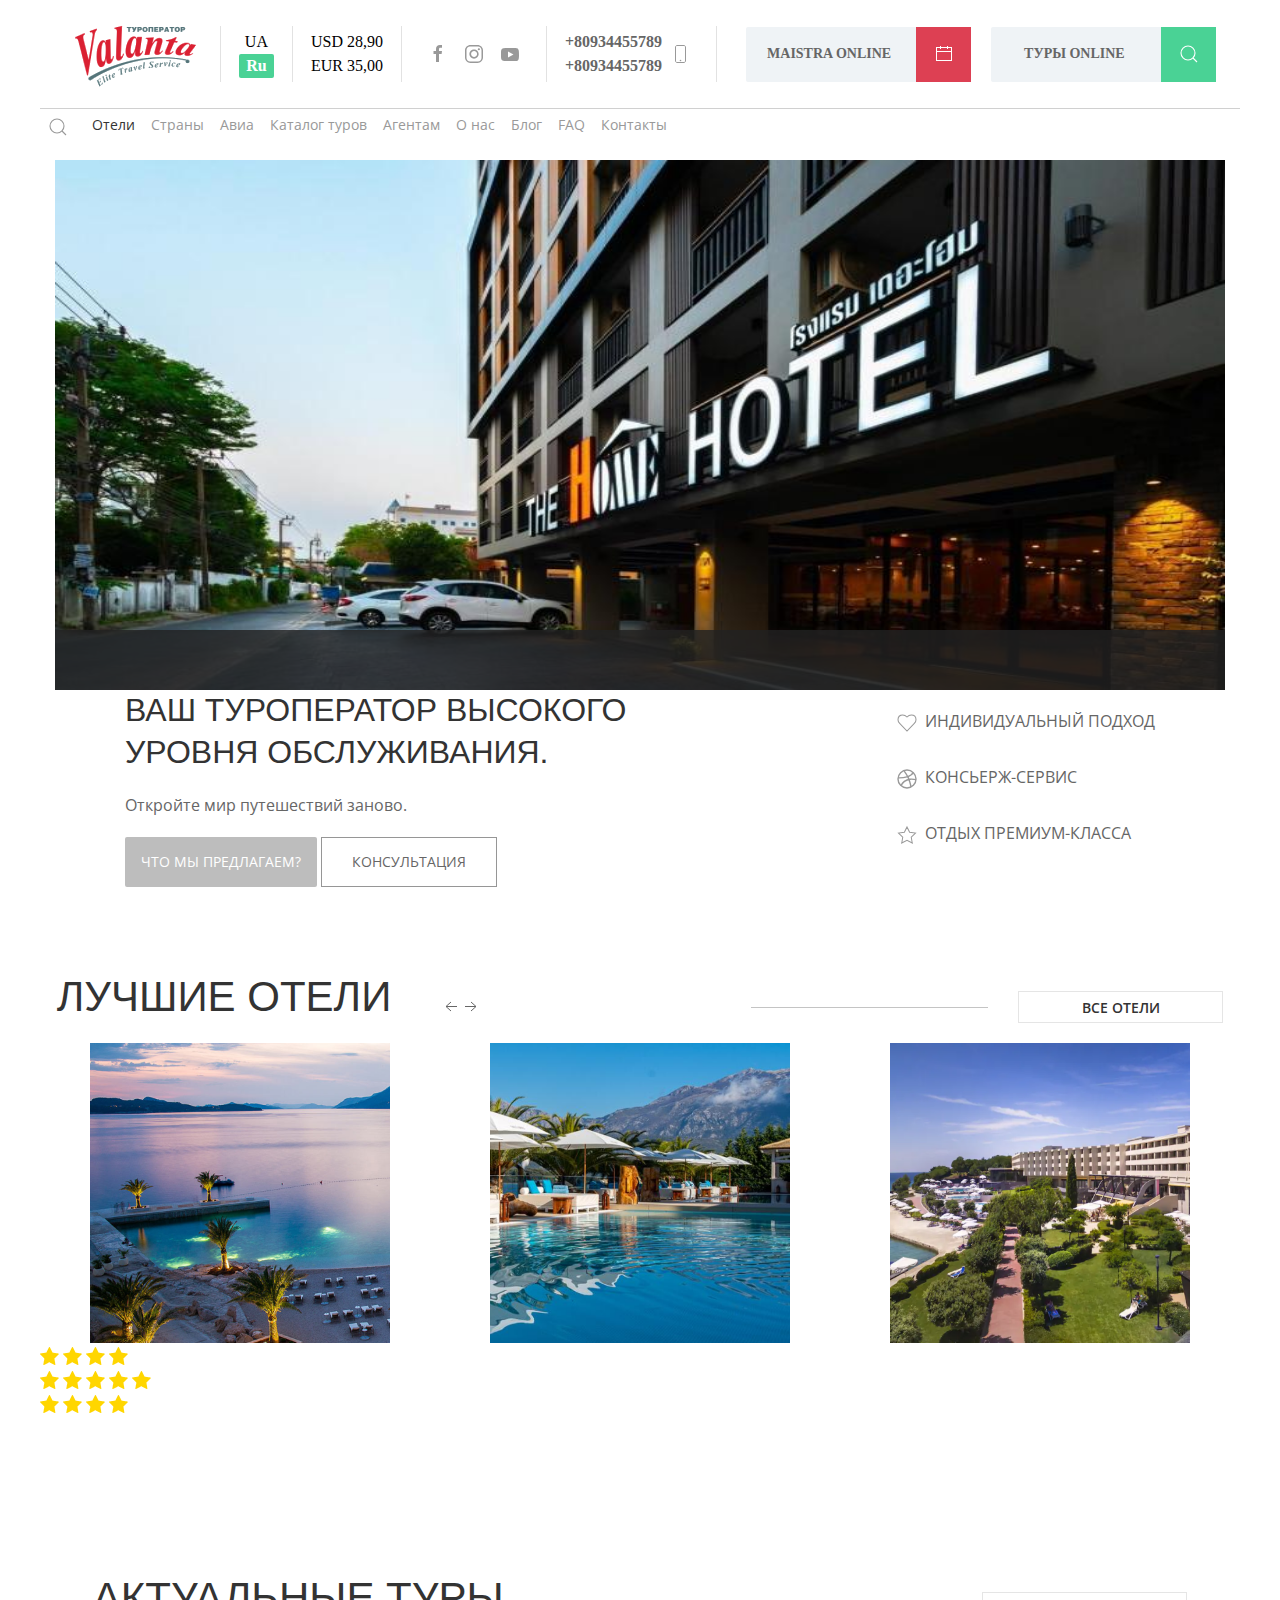
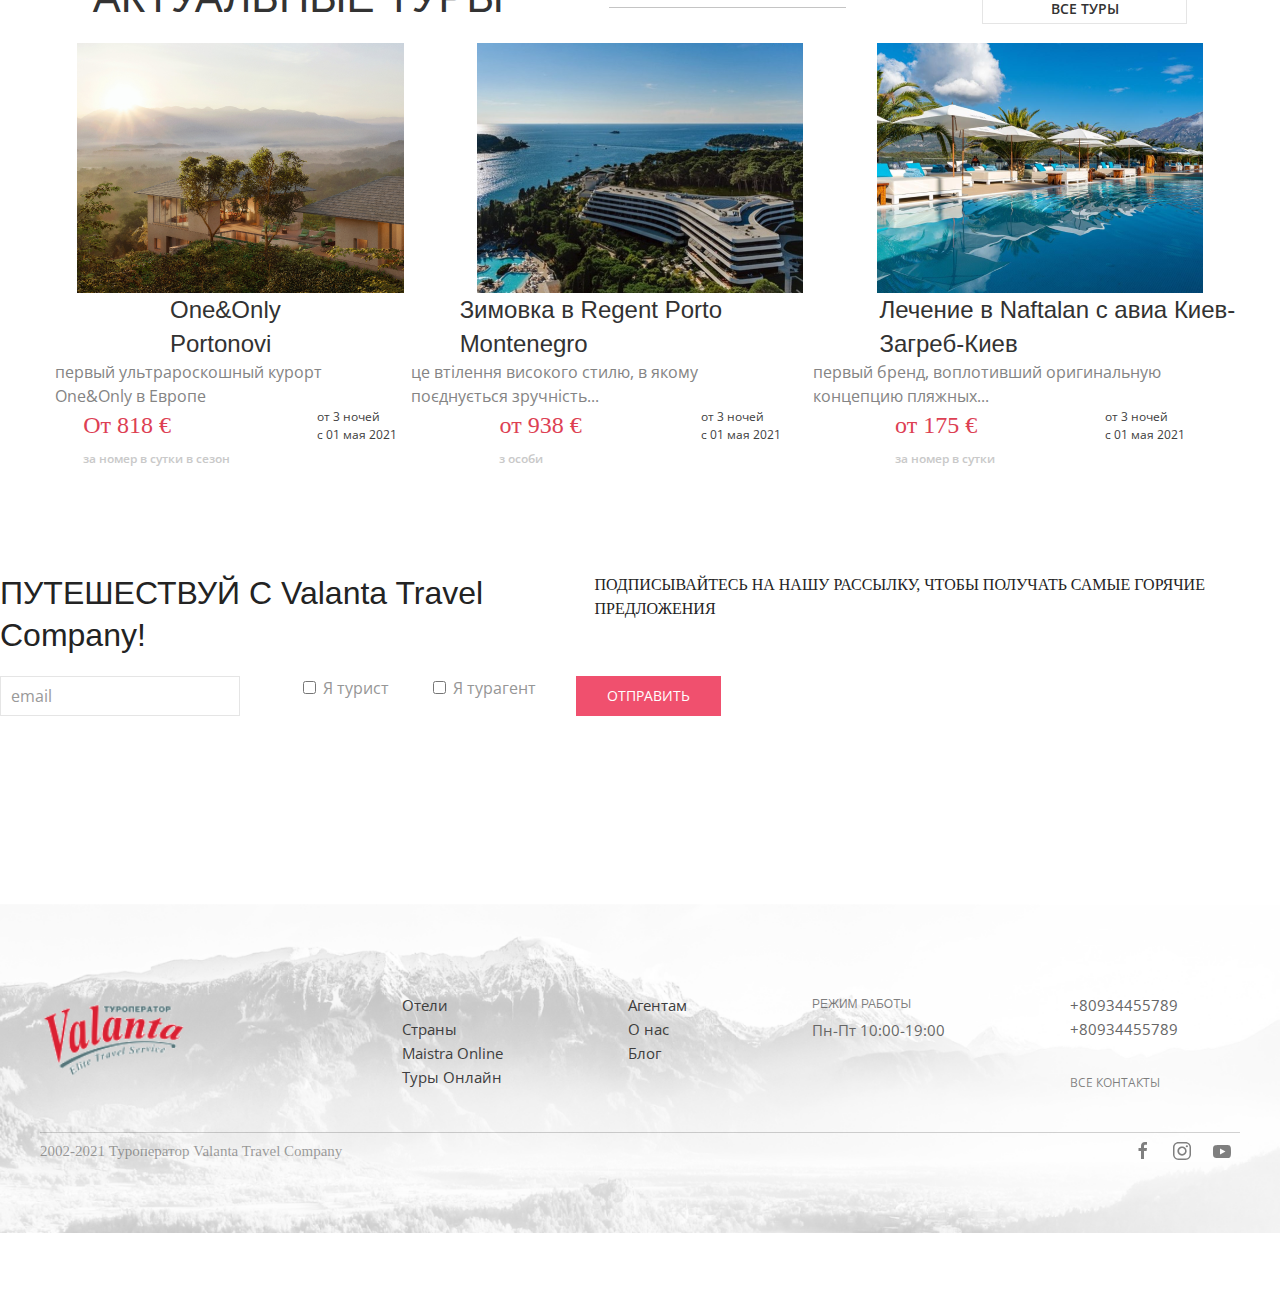
==== commit 8dd29a41: "upgrade maket" ====
--- a/index.html
+++ b/index.html
@@ -228,6 +228,7 @@
                         <img src="img/stars-13.png" alt="" class="stars-13">
                     </div>
                 </div>
+                
                 <div class="actual-tours">
                     <div class="actual-tours-title">
                         <div class="title-actual-tours">
@@ -260,12 +261,51 @@
                                     <h3 class="title-text-info-actual-tours">Лечение в Naftalan с авиа Киев-Загреб-Киев</h3>
                                 </div>
                                 <div class="info-texts-actual-tours">
-                                    <p class="info-text-actual-tours">первый ультрароскошный курорт One&Only в Европе</p>
-                                    <p class="info-text-actual-tours">це втілення високого стилю, в якому поєднується зручність...</p>
-                                    <p class="info-text-actual-tours">первый бренд, воплотивший оригинальную концепцию пляжных...</p>
-                                </div>
-                            </div>
-                    
+                                    <div class="info-texts-actual-tours">
+                                        <p class="info-text-actual-tours">первый ультрароскошный курорт One&Only в Европе</p>
+                                    </div>
+                                    <div class="info-texts-actual-tours">
+                                        <p class="info-text-actual-tours">це втілення високого стилю, в якому поєднується зручність...</p>
+                                    </div>
+                                    <div class="info-texts-actual-tours">
+                                        <p class="info-text-actual-tours">первый бренд, воплотивший оригинальную концепцию пляжных...</p>
+                                    </div>
+                                </div>
+                            </div>
+                            <div class="prices">
+                                <div class="price">
+                                    <div class="col-price">
+                                        <h4>От 818 €</h4>
+                                        <p>за номер в сутки в сезон</p>
+                                    </div>
+                                    <div class="info-price">
+                                        <p>от 3 ночей</p>
+                                        <p>с 01 мая 2021</p>
+                                    </div>
+                                </div>
+                                <div class="price">
+                                    <div class="col-price">
+                                        <h4>от 938 €</h4>
+                                        <p>з особи</p>
+                                    </div>
+                                    <div class="info-price">
+                                        <p>от 3 ночей</p>
+                                        <p>с 01 мая 2021</p>
+                                    </div>
+                                </div>
+                                <div class="price">
+                                    <div class="col-price">
+                                        <h4>от 175 €</h4>
+                                        <p>за номер в сутки</p>
+                                    </div>
+                                    <div class="info-price">
+                                        <p>от 3 ночей</p>
+                                        <p>с 01 мая 2021</p>
+                                    </div>
+                                </div>
+                            </div>
+                        </div>
+                    </div>
                 </div>
             </div>
         </div>
--- a/css/style.css
+++ b/css/style.css
@@ -215,6 +215,11 @@
     margin:0px;
     margin-left: 130px;
 }
+.info-actual-tours {
+    justify-content: space-around;
+    align-items: center;
+    flex-direction: row;
+}
 .info-texts-actual-tours {
     font-family: Open Sans;
     display: flex;
@@ -226,7 +231,41 @@
     margin:0px;
     margin-left: 15px;
 }
-
+.prices {
+    display: flex;
+    flex-direction: row;
+}
+.price {
+    display: flex;
+    flex-direction: row;
+    justify-content: space-around;
+    width: 100%;
+}
+.price h4 {
+    color: #DD4053;
+    font-family: Montserrat sans-serif;
+    font-weight: 500;
+    font-size: 24px;
+    line-height: 34px;
+    margin: 0px;
+} 
+.price p {
+    color: #C9C9C9;
+    line-height: 34px;
+    font-family: Open Sans;
+    font-weight: 600;
+    font-size: 12px;
+    margin: 0px;
+} 
+.info-price p {
+    font-family: Open Sans;
+    font-style: normal;
+    font-weight: normal;
+    font-size: 12px;
+    line-height: 18px;
+    color: #3E3E3E;
+}
+/**/
 .uk-button-primary {
     background: #BDBDBD;
     border-radius: 2px;
